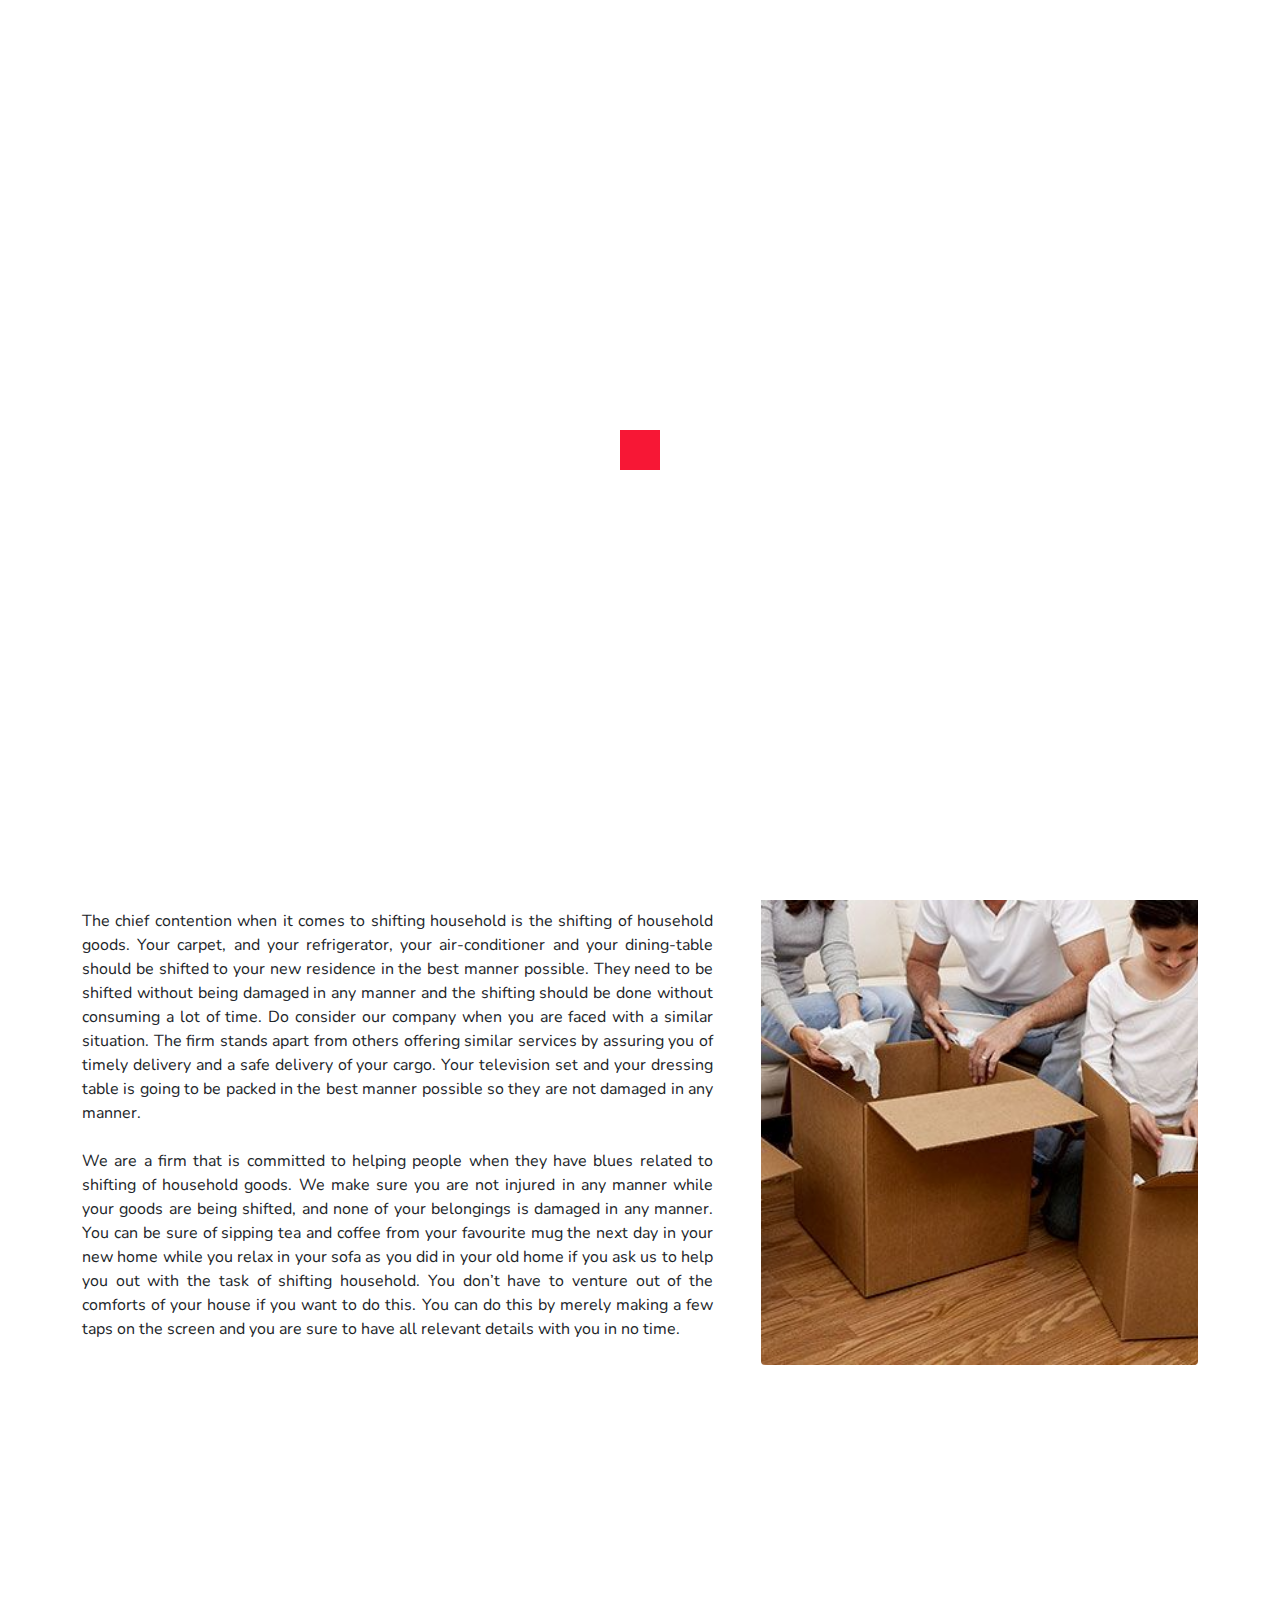
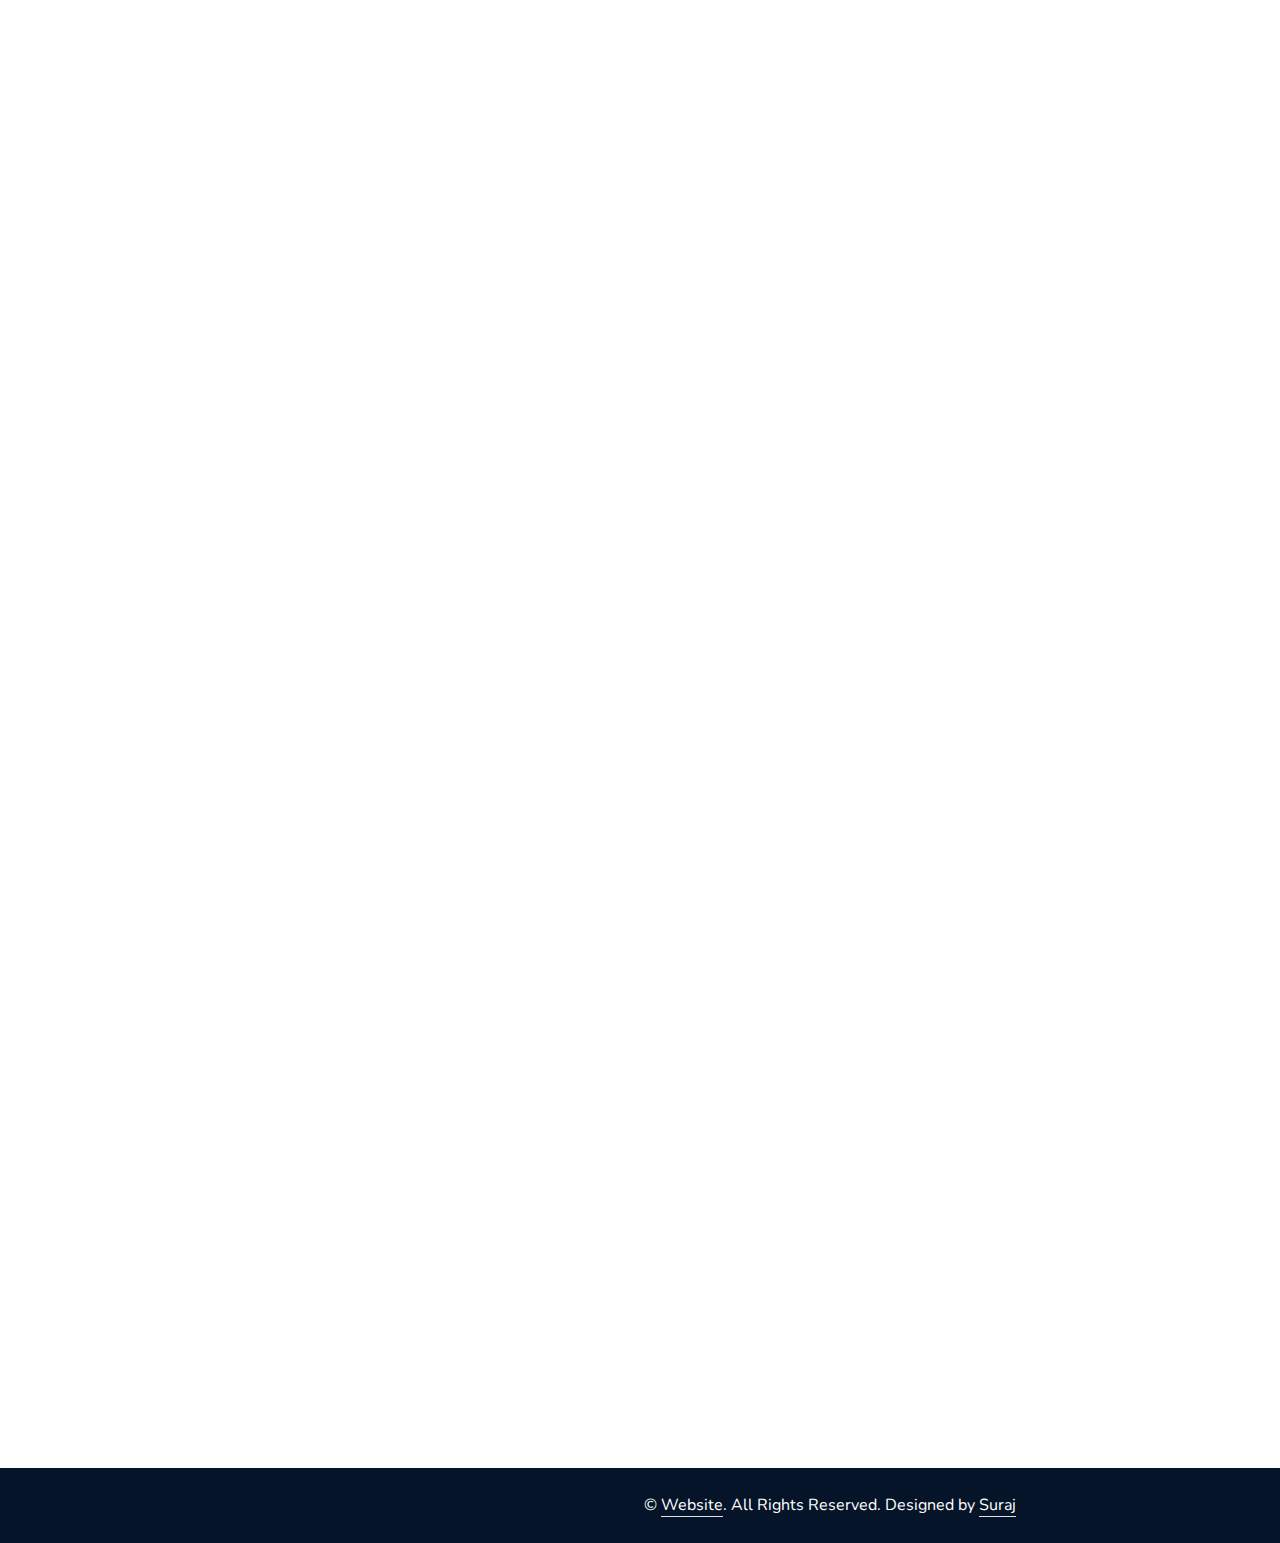
==== about.html @ f286ddce "commit" ====
<!DOCTYPE html>
<html lang="en">
	<head>
		<meta charset="utf-8">
		<title>Ultra Care Packers and Movers Haridwar 09760676500 Best Packers and  Haridwar, Movers and Packers Haridwar, Packers and Movers in Haridwar</title>
		<meta content="width=device-width, initial-scale=1.0" name="viewport">
		<meta content="Best Packers and Haridwar, Movers and Packers Haridwar, Packers and Movers in Haridwar, Packers And Movers,Transport,Logistics,Car Carriers,warehouse,Movers and Packers,Relocation, Packing,loading,unloading,unpacking," name="keywords">
		<meta content="Are You Looking at Best & Reliable Packers and Movers in your City / Haridwar Best Packing and Moving Company Packers and Movers Haridwar Services Provider in India." name="description">

		<!-- Favicon -->
		<link href="img/favicon.png" rel="icon">

		<!-- Owl Carousel Slider CSS -->
		<link href="lib/owlcarousel/assets/owl.carousel.min.css" rel="stylesheet">

		<!-- Light Slider CSS -->
		<link href="lib/lightslider/lightslider.css" rel="stylesheet">

		<!-- Animation CSS -->
		<link href="lib/animate/animate.min.css" rel="stylesheet">

        <!-- Bootstrap CSS -->
        <link href="css/bootstrap/bootstrap.min.css" rel="stylesheet">

        <!-- Font Awesome CSS -->
        <link href="fonts/css/font-awesome.min.css" rel="stylesheet">

		<!-- Bootstrap Icon Font CSS -->
		<link href="https://cdn.jsdelivr.net/npm/bootstrap-icons@1.4.1/font/bootstrap-icons.css" rel="stylesheet">
        
        <!-- Custom CSS -->
        <link href="css/scss/main.css" rel="stylesheet">
    </head>

    <body>
		<!-- Spinner Section -->
		<div id="spinner" class="show bg-white position-fixed translate-middle w-100 vh-100 top-50 start-50 d-flex align-items-center justify-content-center">
			<div class="spinner"></div>
		</div>

		<!-- Back To Top Section 
		<button class="btn hover-fill btn-lg btn-theme btn-lg-square rounded back-to-top"><i class="bi bi-arrow-up"></i></button>
		-->

		<!-- Whatsapp Section -->
		<div class="whatsapp-popup d-flex justify-content-center align-items-center">
			<a id="whatsapp-link" class="text-light" href="#" target="_blank">
				<i class="fab fa-whatsapp"></i>
			</a>
		</div>

		<!-- Topbar Section -->
		<div class="container-fluid bg-light px-5 topbar-section">
			<div class="row gx-0">
				<div class="col-lg-8 text-center text-lg-start mb-2 mb-lg-0 d-none d-lg-block"> <!-- d-none: Hide content on small screens (mobile), d-lg-block: Display content only on large screens and above (desktop) -->
					<div class="d-inline-flex align-items-center" style="height: 45px;">
						<a class="me-3 text-dark" href="https://www.google.com/maps/place/India"><i class="fa fa-map-marker-alt me-2"></i>Near Denso Chowk Sidcul By Pass Road Bhadrabad Haridwar</a>
						<a class="me-3 text-dark" href="tel:+91 9760676500, 9359006500"><i class="bi bi-telephone me-2"></i>+91 9760676500, 9359006500</a>
						<a class="me-3 text-dark" href="mailto:ultracaremovers21@gmail.com"><i class="fa fa-envelope-open me-2"></i>ultracaremovers21@gmail.com</a>
					</div>
				</div>
				<div class="col-lg-4 text-center text-lg-end">
					<div class="d-inline-flex align-items-center" style="height: 45px;">
						<a class="btn hover-fill btn-sm btn-outline-dark btn-sm-square rounded-circle me-2" href=""><i class="fab fa-twitter fw-normal"></i></a>
						<a class="btn hover-fill btn-sm btn-outline-dark btn-sm-square rounded-circle me-2" href=""><i class="fab fa-facebook-f fw-normal"></i></a>
						<a class="btn hover-fill btn-sm btn-outline-dark btn-sm-square rounded-circle me-2" href=""><i class="fab fa-linkedin-in fw-normal"></i></a>
						<a class="btn hover-fill btn-sm btn-outline-dark btn-sm-square rounded-circle me-2" href=""><i class="fab fa-instagram fw-normal"></i></a>
						<a class="btn hover-fill btn-sm btn-outline-dark btn-sm-square rounded-circle" href=""><i class="fab fa-youtube fw-normal"></i></a>
					</div>
				</div>
			</div>
		</div>

		<!-- Header Section -->
		<header class="container-fluid position-relative p-0">
			<!-- Navbar Section -->
			<nav class="navbar navbar-expand-lg navbar-dark px-4 py-3 py-lg-0">
				<a href="/" class="navbar-brand p-0">
					<img src='img/logo.png' alt="Logo" rel="preload" class="navbar-brand-image" />
				</a>
				<button class="navbar-toggler" type="button" data-bs-toggle="collapse" data-bs-target="#navbarCollapse">
					<span class="fa fa-bars"></span>
				</button>
				<div class="collapse navbar-collapse" id="navbarCollapse">
					<div class="navbar-nav ms-auto py-0">
						<a href="/" class="nav-item nav-link">Home</a>
						<a href="about.html" class="nav-item nav-link active">About Us</a>
						<div class="nav-item dropdown">
							<a href="#" class="nav-link dropdown-toggle" data-bs-toggle="dropdown">Our Services</a>
							<div class="dropdown-menu m-0">
								<a href="service.html#house-services" class="dropdown-item">House Services</a>
								<a href="service.html#office-services" class="dropdown-item">Office Services</a>
								<a href="service.html#transport-services" class="dropdown-item">Transport Services</a>
								<a href="service.html#car-relocations" class="dropdown-item">Car Relocations</a>
								<a href="service.html#packing-and-moving" class="dropdown-item">Packing and Moving</a>
								<a href="service.html#loading-and-unloading" class="dropdown-item">Loading and Unloading</a>
								<a href="service.html#warehousing-services" class="dropdown-item">Warehousing Services</a>
								<a href="service.html#insurance-services" class="dropdown-item">Good Insurance</a>
							</div>
						</div>
						<div class="nav-item dropdown">
							<a href="#" class="nav-link dropdown-toggle" data-bs-toggle="dropdown">Our Branches</a>
							<div class="dropdown-menu m-0">
								<a href="branch.html#branch-roorkee" class="dropdown-item">Packers And Movers Roorkee</a>
								<a href="branch.html#branch-rishikesh" class="dropdown-item">Packers And Movers Rishikesh</a>
							</div>
						</div>
						<a href="contact.html" class="nav-item nav-link">Contact Us</a>

					</div>
				</div>
			</nav>
		</header>

		<!-- Banner Section -->
		<div class="container-fluid bg-theme py-5 banner" style="background: linear-gradient(rgba(9, 30, 62, 0.7), rgba(9, 30, 62, 0.7)), url('img/packer.jpg') center center no-repeat;">
			<div class="row py-5">
				<div class="col-12 pt-lg-5 mt-lg-5 text-center">
					<h1 class="display-4 text-white animated zoomIn">About Us</h1>
					<a href="/" class="h5 text-white">Home</a>
					<i class="fas fa-angle-right text-white px-2"></i>
					<a href="about.html" class="h5 text-white">About</a>
				</div>
			</div>
		</div>
	
		<!-- About Section -->
		<div class="container-fluid py-5 wow fadeInUp" data-wow-delay="0.1s">
			<div class="container py-5">
				<div class="row g-5">
					<div class="col-lg-7">
						<div class="section-title position-relative pb-3 mb-5">
							<h5 class="fw-bold text-theme text-uppercase">About Us</h5>
							<h1 class="mb-0">The Trusted Relocation Experts for Your Safe and Timely Moves</h1>
						</div>
						<p class="text-justify text-last-left mb-4">
							The chief contention when it comes to shifting household is the shifting of household goods. Your carpet, and your refrigerator, your air-conditioner and your dining-table should be shifted to your new residence in the best manner possible. They need to be shifted without being damaged in any manner and the shifting should be done without consuming a lot of time. Do consider our company when you are faced with a similar situation. The firm stands apart from others offering similar services by assuring you of timely delivery and a safe delivery of your cargo. Your television set and your dressing table is going to be packed in the best manner possible so they are not damaged in any manner.
						</p>
						<p class="text-justify text-last-left mb-4">
							We are a firm that is committed to helping people when they have blues related to shifting of household goods. We make sure you are not injured in any manner while your goods are being shifted, and none of your belongings is damaged in any manner. You can be sure of sipping tea and coffee from your favourite mug the next day in your new home while you relax in your sofa as you did in your old home if you ask us to help you out with the task of shifting household. You don’t have to venture out of the comforts of your house if you want to do this. You can do this by merely making a few taps on the screen and you are sure to have all relevant details with you in no time.
						</p>
					</div>
					<div class="col-lg-5" style="min-height: 500px;">
						<div class="position-relative h-100">
							<img class="position-absolute w-100 h-100 rounded wow zoomIn" data-wow-delay="0.9s" src="img/packing.jpg" style="object-fit: cover;">
						</div>
					</div>
				</div>
			</div>
		</div>

		<!-- Testimonial Section -->
		<div class="container-fluid py-5 wow fadeInUp" data-wow-delay="0.1s">
			<div class="container py-5">
				<div class="section-title text-center position-relative pb-3 mb-4 mx-auto" style="max-width: 600px;">
					<h5 class="fw-bold text-theme text-uppercase">Testimonial</h5>
					<h1 class="mb-0">What Our Clients Say About Our Services</h1>
				</div>
				<div class="owl-carousel testimonial-carousel wow fadeInUp" data-wow-delay="0.6s">
					<div class="testimonial-item bg-light my-4">
						<div class="d-flex align-items-center border-bottom pt-5 pb-4 px-5">
							<!-- <img class="img-fluid rounded" src="img/testimonial-1.jpg" style="width: 60px; height: 60px;" > -->
							<div class="ps-4">
								<h4 class="text-theme mb-1">Kamlesh</h4>
								<!-- <small class="text-uppercase">Profession</small> -->
							</div>
						</div>
						<div class="pt-4 pb-5 px-5">
							Services were good as expected. Ultra Care Movers And Packers Haridwar team is highly experienced in packing and carefully delivering the goods. There was no damage to the goods, and I must commend Ultra Care Movers And Packers for providing good and timely service. The charges were reasonable considering the amount of work involved. I recommend them without hesitation.
						</div>
					</div>
					<div class="testimonial-item bg-light my-4">
						<div class="d-flex align-items-center border-bottom pt-5 pb-4 px-5">
							<!-- <img class="img-fluid rounded" src="img/testimonial-2.jpg" style="width: 60px; height: 60px;" > -->
							<div class="ps-4">
								<h4 class="text-theme mb-1">Suresh</h4>
								<!-- <small class="text-uppercase">Profession</small> -->
							</div>
						</div>
						<div class="pt-4 pb-5 px-5">
							It was a great experience with Ultra Care Movers And Packers Haridwar during my relocation. The manpower was highly efficient, and they packed goods professionally. We received all our items without a single scratch. The team handled everything carefully, and the entire move was hassle-free. I highly recommend Ultra Care Movers And Packers to my friends and family.
						</div>
					</div>
					<div class="testimonial-item bg-light my-4">
						<div class="d-flex align-items-center border-bottom pt-5 pb-4 px-5">
							<!-- <img class="img-fluid rounded" src="img/testimonial-3.jpg" style="width: 60px; height: 60px;" > -->
							<div class="ps-4">
								<h4 class="text-theme mb-1">Rahul</h4>
								<!-- <small class="text-uppercase">Profession</small> -->
							</div>
						</div>
						<div class="pt-4 pb-5 px-5">
							Ultra Care Movers And Packers Haridwar were professional and courteous from the start. They worked nonstop and were accommodating throughout the process. The packing and moving experience exceeded our expectations. When we unpacked, we noticed how carefully everything was packed. Their attention to detail made the move smooth and stress-free.
						</div>
					</div>
				</div>
			</div>
		</div>
	
		<!-- Vendor Section -->
		<div class="container-fluid py-5 wow fadeInUp" data-wow-delay="0.1s">
			<div class="container py-5 mb-5">
				<div class="bg-white">
					<div class="owl-carousel vendor-carousel">
						<img src="img/finance/c1.jpg" alt="">
						<img src="img/finance/c2.jpg" alt="">
						<img src="img/finance/c3.jpg" alt="">
						<img src="img/finance/c4.jpg" alt="">
						<img src="img/finance/c5.jpg" alt="">
						<img src="img/finance/c6.jpg" alt="">
						<img src="img/finance/c7.jpg" alt="">
						<img src="img/finance/c8.jpg" alt="">
					</div>
				</div>
			</div>
		</div>

		<!-- Footer Section -->
		<footer class="container-fluid bg-light text-dark mt-5 wow fadeInUp" data-wow-delay="0.1s">
			<div class="container">
				<div class="row gx-5">
					<div class="col-lg-4 col-md-6 footer-about">
						<div class="d-flex flex-column align-items-center justify-content-center text-center h-100 bg-theme p-4">
							<a href="/" class="navbar-brand">
								<img src='img/logo.png' alt="Logo" rel="preload" class="navbar-brand-image" />
							</a>
							<p class="text-white text-justify text-last-center mt-3 mb-4">Lorem diam sit erat dolor elitr et, diam lorem justo amet clita stet eos sit. Elitr dolor duo lorem, elitr clita ipsum sea. Diam amet erat lorem stet eos. Diam amet et kasd eos duo.</p>
							<form action="">
								<div class="input-group">
									<input type="text" class="form-control border-white p-3" placeholder="Your Email">
									<button class="btn hover-fill btn-dark">Sign Up</button>
								</div>
							</form>
						</div>
					</div>
					<div class="col-lg-8 col-md-6">
						<div class="row gx-5">
							<div class="col-lg-4 col-md-12 pt-5 mb-5">
								<div class="section-title section-title-sm position-relative pb-3 mb-4">
									<h3 class="text-dark mb-0">Get In Touch</h3>
								</div>
								<div class="d-flex mb-2">
									<i class="bi bi-geo-alt text-theme me-2"></i>
									<a class="text-dark mb-0" href="https://www.google.com/maps/place/India">Near Denso Chowk Sidcul By Pass Road Bhadrabad Haridwar</a>
								</div>
								<div class="d-flex mb-2">
									<i class="bi bi-envelope-open text-theme me-2"></i>
									<a class="text-dark mb-0" href="mailto:ultracaremovers21@gmail.com">ultracaremovers21@gmail.com</a>
								</div>
								<div class="d-flex mb-2">
									<i class="bi bi-telephone text-theme me-2"></i>
									<a class="text-dark mb-0" href="tel:+91 9760676500, 9359006500">+91 9760676500, 9359006500</a>
								</div>
								<div class="d-flex mt-4">
									<a class="btn hover-fill btn-theme btn-square me-2" href="#"><i class="fab fa-twitter fw-normal"></i></a>
									<a class="btn hover-fill btn-theme btn-square me-2" href="#"><i class="fab fa-facebook-f fw-normal"></i></a>
									<a class="btn hover-fill btn-theme btn-square me-2" href="#"><i class="fab fa-linkedin-in fw-normal"></i></a>
									<a class="btn hover-fill btn-theme btn-square" href="#"><i class="fab fa-instagram fw-normal"></i></a>
								</div>
							</div>
							<div class="col-lg-4 col-md-12 pt-0 pt-lg-5 mb-5">
								<div class="section-title section-title-sm position-relative pb-3 mb-4">
									<h3 class="text-dark mb-0">Quick Links</h3>
								</div>
								<div class="link-animated d-flex flex-column justify-content-start">
									<a class="text-dark mb-2" href="/"><i class="bi bi-arrow-right text-theme me-2"></i>Home</a>
									<a class="text-dark mb-2" href="about.html"><i class="bi bi-arrow-right text-theme me-2"></i>About Us</a>
									<a class="text-dark mb-2" href="service.html"><i class="bi bi-arrow-right text-theme me-2"></i>Our Services</a>
									<a class="text-dark mb-2" href="blog.html"><i class="bi bi-arrow-right text-theme me-2"></i>Our Blog</a>
									<a class="text-dark" href="contact.html"><i class="bi bi-arrow-right text-theme me-2"></i>Contact Us</a>
								</div>
							</div>
							<div class="col-lg-4 col-md-12 pt-0 pt-lg-5 mb-5">
								<div class="section-title section-title-sm position-relative pb-3 mb-4">
									<h3 class="text-dark mb-0">Popular Links</h3>
								</div>
								<div class="link-animated d-flex flex-column justify-content-start">
									<a class="text-dark mb-2" href="/"><i class="bi bi-arrow-right text-theme me-2"></i>Home</a>
									<a class="text-dark mb-2" href="about.html"><i class="bi bi-arrow-right text-theme me-2"></i>About Us</a>
									<a class="text-dark mb-2" href="service.html"><i class="bi bi-arrow-right text-theme me-2"></i>Our Services</a>
									<a class="text-dark mb-2" href="blog.html"><i class="bi bi-arrow-right text-theme me-2"></i>Our Blog</a>
									<a class="text-dark" href="contact.html"><i class="bi bi-arrow-right text-theme me-2"></i>Contact Us</a>
								</div>
							</div>
						</div>
					</div>
				</div>
			</div>
		</footer>
		<div class="container-fluid text-white" style="background: #061429;">
			<div class="container text-center">
				<div class="row justify-content-end">
					<div class="col-lg-8 col-md-6">
						<div class="d-flex align-items-center justify-content-center" style="height: 75px;">
							<p class="mb-0">&copy; <a class="text-white border-bottom" href="/">Website</a>. All Rights Reserved. 
							Designed by <a class="text-white border-bottom" href="https://www.youtube.com/@iamsuraj_01">Suraj</a></p>
						</div>
					</div>
				</div>
			</div>
		</div>

        <!-- jQuery -->
        <script src="jquery/jquery-3.6.0.min.js"></script>

		<!-- Animation JS -->
		<script src="lib/wow/wow.min.js"></script>

		<!-- Spinner JS -->
		<script src="lib/counterup/counterup.min.js"></script>

		<!-- Owl Carousel Slider JS -->
		<script src="lib/owlcarousel/owl.carousel.min.js"></script>

		<!-- Light Slider Slider JS -->
		<script src="lib/lightslider/lightslider.js"></script>

		<!-- Waypoints JS (Required for Owl Carousel and Light Slider to function properly) -->
		<script src="lib/waypoints/waypoints.min.js"></script>

        <!-- Bootstrap JS -->
        <script src="js/bootstrap.min.js"></script>

        <!-- Custom JS -->
        <script src="js/main.js"></script>
    </body>
</html>
---- lib/lightslider/lightslider.css ----
/*! lightslider - v1.1.3 - 2015-04-14
* https://github.com/sachinchoolur/lightslider
* Copyright (c) 2015 Sachin N; Licensed MIT */
/** /!!! core css Should not edit !!!/**/ 

.lSSlideOuter {
    overflow: hidden;
    -webkit-touch-callout: none;
    -webkit-user-select: none;
    -khtml-user-select: none;
    -moz-user-select: none;
    -ms-user-select: none;
    user-select: none
}
.lightSlider:before, .lightSlider:after {
    content: " ";
    display: table;
}
.lightSlider {
    overflow: hidden;
    margin: 0;
}
.lSSlideWrapper {
    max-width: 100%;
    overflow: hidden;
    position: relative;
}
.lSSlideWrapper > .lightSlider:after {
    clear: both;
}
.lSSlideWrapper .lSSlide {
    -webkit-transform: translate(0px, 0px);
    -ms-transform: translate(0px, 0px);
    transform: translate(0px, 0px);
    -webkit-transition: all 1s;
    -webkit-transition-property: -webkit-transform,height;
    -moz-transition-property: -moz-transform,height;
    transition-property: transform,height;
    -webkit-transition-duration: inherit !important;
    transition-duration: inherit !important;
    -webkit-transition-timing-function: inherit !important;
    transition-timing-function: inherit !important;
}
.lSSlideWrapper .lSFade {
    position: relative;
}
.lSSlideWrapper .lSFade > * {
    position: absolute !important;
    top: 0;
    left: 0;
    z-index: 9;
    margin-right: 0;
    width: 100%;
}
.lSSlideWrapper.usingCss .lSFade > * {
    opacity: 0;
    -webkit-transition-delay: 0s;
    transition-delay: 0s;
    -webkit-transition-duration: inherit !important;
    transition-duration: inherit !important;
    -webkit-transition-property: opacity;
    transition-property: opacity;
    -webkit-transition-timing-function: inherit !important;
    transition-timing-function: inherit !important;
}
.lSSlideWrapper .lSFade > *.active {
    z-index: 10;
}
.lSSlideWrapper.usingCss .lSFade > *.active {
    opacity: 1;
}
/** /!!! End of core css Should not edit !!!/**/

/* Pager */
.lSSlideOuter .lSPager.lSpg {
    margin: 10px 0 0;
    padding: 0;
    text-align: center;
	display: none;
	
}
.lSSlideOuter .lSPager.lSpg > li {
    cursor: pointer;
    display: inline-block;
    padding: 0 5px;
}
.lSSlideOuter .lSPager.lSpg > li a {
    background-color: #222222;
    border-radius: 30px;
    display: inline-block;
    height: 8px;
    overflow: hidden;
    text-indent: -999em;
    width: 8px;
    position: relative;
    z-index: 99;
    -webkit-transition: all 0.5s linear 0s;
    transition: all 0.5s linear 0s;
}
.lSSlideOuter .lSPager.lSpg > li:hover a, .lSSlideOuter .lSPager.lSpg > li.active a {
    background-color: #428bca;
}
.lSSlideOuter .media {
    opacity: 0.8;
}
.lSSlideOuter .media.active {
    opacity: 1;
}
/* End of pager */

/** Gallery */
.lSSlideOuter .lSPager.lSGallery {
    list-style: none outside none;
    padding-left: 0;
    margin: 0;
    overflow: hidden;
    transform: translate3d(0px, 0px, 0px);
    -moz-transform: translate3d(0px, 0px, 0px);
    -ms-transform: translate3d(0px, 0px, 0px);
    -webkit-transform: translate3d(0px, 0px, 0px);
    -o-transform: translate3d(0px, 0px, 0px);
    -webkit-transition-property: -webkit-transform;
    -moz-transition-property: -moz-transform;
    -webkit-touch-callout: none;
    -webkit-user-select: none;
    -khtml-user-select: none;
    -moz-user-select: none;
    -ms-user-select: none;
    user-select: none;
}
.lSSlideOuter .lSPager.lSGallery li {
    overflow: hidden;
    -webkit-transition: border-radius 0.12s linear 0s 0.35s linear 0s;
    transition: border-radius 0.12s linear 0s 0.35s linear 0s;
}
.lSSlideOuter .lSPager.lSGallery li.active, .lSSlideOuter .lSPager.lSGallery li:hover {
    border-radius: 5px;
}
.lSSlideOuter .lSPager.lSGallery img {
    display: block;
    height: auto;
    max-width: 100%;
}
.lSSlideOuter .lSPager.lSGallery:before, .lSSlideOuter .lSPager.lSGallery:after {
    content: " ";
    display: table;
}
.lSSlideOuter .lSPager.lSGallery:after {
    clear: both;
}
/* End of Gallery*/

/* slider actions */
.lSAction > a {
    width: 32px;
    display: block;
    top: 50%;
    height: 32px;
    background-image: url('../img/controls.png');
    cursor: pointer;
    position: absolute;
    z-index: 99;
    margin-top: -16px;
    opacity: 0.5;
    -webkit-transition: opacity 0.35s linear 0s;
    transition: opacity 0.35s linear 0s;
}
.lSAction > a:hover {
    opacity: 1;
}
.lSAction > .lSPrev {
    background-position: 0 0;
    left: 10px;
}
.lSAction > .lSNext {
    background-position: -32px 0;
    right: 10px;
}
.lSAction > a.disabled {
    pointer-events: none;
}
.cS-hidden {
    height: 1px;
    opacity: 0;
    filter: alpha(opacity=0);
    overflow: hidden;
}


/* vertical */
.lSSlideOuter.vertical {
    position: relative;
}
.lSSlideOuter.vertical.noPager {
    padding-right: 0px !important;
}
.lSSlideOuter.vertical .lSGallery {
    position: absolute !important;
    right: 0;
    top: 0;
}
.lSSlideOuter.vertical .lightSlider > * {
    width: 100% !important;
    max-width: none !important;
}

/* vertical controlls */
.lSSlideOuter.vertical .lSAction > a {
    left: 50%;
    margin-left: -14px;
    margin-top: 0;
}
.lSSlideOuter.vertical .lSAction > .lSNext {
    background-position: 31px -31px;
    bottom: 10px;
    top: auto;
}
.lSSlideOuter.vertical .lSAction > .lSPrev {
    background-position: 0 -31px;
    bottom: auto;
    top: 10px;
}
/* vertical */


/* Rtl */
.lSSlideOuter.lSrtl {
    direction: rtl;
}
.lSSlideOuter .lightSlider, .lSSlideOuter .lSPager {
    padding-left: 0;
    list-style: none outside none;
}
.lSSlideOuter.lSrtl .lightSlider, .lSSlideOuter.lSrtl .lSPager {
    padding-right: 0;
}
.lSSlideOuter .lightSlider > *,  .lSSlideOuter .lSGallery li {
    float: left;
}
.lSSlideOuter.lSrtl .lightSlider > *,  .lSSlideOuter.lSrtl .lSGallery li {
    float: right !important;
}
/* Rtl */

@-webkit-keyframes rightEnd {
    0% {
        left: 0;
    }

    50% {
        left: -15px;
    }

    100% {
        left: 0;
    }
}
@keyframes rightEnd {
    0% {
        left: 0;
    }

    50% {
        left: -15px;
    }

    100% {
        left: 0;
    }
}
@-webkit-keyframes topEnd {
    0% {
        top: 0;
    }

    50% {
        top: -15px;
    }

    100% {
        top: 0;
    }
}
@keyframes topEnd {
    0% {
        top: 0;
    }

    50% {
        top: -15px;
    }

    100% {
        top: 0;
    }
}
@-webkit-keyframes leftEnd {
    0% {
        left: 0;
    }

    50% {
        left: 15px;
    }

    100% {
        left: 0;
    }
}
@keyframes leftEnd {
    0% {
        left: 0;
    }

    50% {
        left: 15px;
    }

    100% {
        left: 0;
    }
}
@-webkit-keyframes bottomEnd {
    0% {
        bottom: 0;
    }

    50% {
        bottom: -15px;
    }

    100% {
        bottom: 0;
    }
}
@keyframes bottomEnd {
    0% {
        bottom: 0;
    }

    50% {
        bottom: -15px;
    }

    100% {
        bottom: 0;
    }
}
.lSSlideOuter .rightEnd {
    -webkit-animation: rightEnd 0.3s;
    animation: rightEnd 0.3s;
    position: relative;
}
.lSSlideOuter .leftEnd {
    -webkit-animation: leftEnd 0.3s;
    animation: leftEnd 0.3s;
    position: relative;
}
.lSSlideOuter.vertical .rightEnd {
    -webkit-animation: topEnd 0.3s;
    animation: topEnd 0.3s;
    position: relative;
}
.lSSlideOuter.vertical .leftEnd {
    -webkit-animation: bottomEnd 0.3s;
    animation: bottomEnd 0.3s;
    position: relative;
}
.lSSlideOuter.lSrtl .rightEnd {
    -webkit-animation: leftEnd 0.3s;
    animation: leftEnd 0.3s;
    position: relative;
}
.lSSlideOuter.lSrtl .leftEnd {
    -webkit-animation: rightEnd 0.3s;
    animation: rightEnd 0.3s;
    position: relative;
}
/*/  GRab cursor */
.lightSlider.lsGrab > * {
  cursor: -webkit-grab;
  cursor: -moz-grab;
  cursor: -o-grab;
  cursor: -ms-grab;
  cursor: grab;
}
.lightSlider.lsGrabbing > * {
  cursor: move;
  cursor: -webkit-grabbing;
  cursor: -moz-grabbing;
  cursor: -o-grabbing;
  cursor: -ms-grabbing;
  cursor: grabbing;
}
---- css/scss/main.css ----
@import url("https://fonts.googleapis.com/css2?family=Nunito:wght@400;600;700;800&family=Rubik:wght@400;500;600;700&display=swap");
/* Reset */
* {
  margin: 0;
  padding: 0;
  box-sizing: border-box;
  font-family: "Nunito", sans-serif;
}

/* Theme Variables */
/* Background Colors */
.bg-theme {
  background: #f71735;
}

.bg-secondary-theme {
  background: #0a0a0a;
}

/* Text Colors */
.text-theme {
  color: #f71735;
}

.text-secondary-theme {
  color: #0a0a0a;
}

/* Text Alignment */
.text-justify {
  text-align: justify;
}

.text-last-left {
  -moz-text-align-last: left;
       text-align-last: left;
}

.text-last-center {
  -moz-text-align-last: center;
       text-align-last: center;
}

.text-last-right {
  -moz-text-align-last: right;
       text-align-last: right;
}

/* Letter-Spacing */
.ls-1 {
  letter-spacing: 0.1rem;
}

.ls-2 {
  letter-spacing: 0.2rem;
}

.ls-3 {
  letter-spacing: 0.3rem;
}

.ls-4 {
  letter-spacing: 0.4rem;
}

.ls-5 {
  letter-spacing: 0.5rem;
}

/* Line-Height */
.lh-1 {
  line-height: 1;
}

.lh-1-25 {
  line-height: 1.25;
}

.lh-1-5 {
  line-height: 1.5;
}

.lh-1-75 {
  line-height: 1.75;
}

.lh-2 {
  line-height: 2;
}

/* Links */
a {
  text-decoration: none;
}

/* Buttons */
.btn {
  font-weight: 600;
}

.btn-theme {
  color: #FFFFFF;
  background-color: #f71735;
  border-color: #f71735;
}
.btn-theme:hover {
  color: #FFFFFF;
  background-color: #0a0a0a;
  border-color: #0a0a0a;
}

.btn-square, .btn-sm-square, .btn-lg-square {
  padding-left: 0;
  padding-right: 0;
  text-align: center;
}

.btn-square {
  width: 36px;
  height: 36px;
}

.btn-sm-square {
  width: 30px;
  height: 30px;
}

.btn-lg-square {
  width: 48px;
  height: 48px;
}

/* Back To Top Button 
.back-to-top {
    position: fixed;
    display: none;
    right: 30px;
    bottom: 20px;
    z-index: 99;
}
*/
/* Whatsapp Button */
.whatsapp-popup {
  position: fixed;
  right: 22px;
  bottom: 30px;
  background-color: #25d366;
  border-radius: 50%;
  width: 60px;
  height: 60px;
  box-shadow: 0px 2px 10px rgba(0, 0, 0, 0.3);
  z-index: 1000;
  transition: 0.5s;
}
.whatsapp-popup a {
  font-size: 30px;
  line-height: 60px;
}
.whatsapp-popup:hover {
  background-color: #1ebe57;
}

/* Forms */
.form-control:focus {
  box-shadow: none;
}

/* Spinner */
.spinner {
  width: 40px;
  height: 40px;
  background: #f71735;
  margin: 100px auto;
  animation: sk-rotateplane 1.2s infinite ease-in-out;
}

/* Keyframes */
@keyframes sk-rotateplane {
  0% {
    transform: perspective(120px) rotateX(0deg) rotateY(0deg);
  }
  50% {
    transform: perspective(120px) rotateX(-180.1deg) rotateY(0deg);
  }
  100% {
    transform: perspective(120px) rotateX(-180deg) rotateY(-179.9deg);
  }
}
/* Spinner Visibility */
#spinner {
  opacity: 0;
  visibility: hidden;
  transition: opacity 0.5s ease-out, visibility 0s linear 0.5s;
  z-index: 99999;
}
#spinner.show {
  transition: opacity 0.5s ease-out, visibility 0s linear 0s;
  visibility: visible;
  opacity: 1;
}

/* Topbar */
.navbar-custom-class {
  height: 45px;
}

/* Section Title */
.section-title {
  position: relative;
  padding-bottom: 10px;
}
.section-title::before {
  content: "";
  position: absolute;
  width: 100px; /* Adjust Bottom line */
  height: 3px;
  bottom: 0;
  left: 0; /* Start from the left */
  background: #f71735;
  border-radius: 2px;
}
.section-title.text-center::before {
  left: 50%; /* Center it when the content is centered */
  transform: translateX(-50%);
}

/* Hover Effects */
/* Fill Hover Effect */
.hover-fill {
  transition: 0.5s;
  box-shadow: inset 0 0 0 50px transparent;
}
.hover-fill:hover {
  box-shadow: inset 0 0 0 0 #f71735;
}

/* Zoom In Effect */
.hover-zoom {
  transition: 0.5s;
}
.hover-zoom:hover {
  transform: scale(1.06);
}

/* Navbar */
.navbar .navbar-brand img {
  width: 200px;
  height: auto;
  max-width: 100%;
  pointer-events: none; /* Prevents clicking to protect logo from being downloaded */
}
.navbar .navbar-nav .nav-link {
  position: relative;
  margin-left: 25px;
  padding: 35px 0;
  color: #000;
  font-size: 18px;
  font-weight: 600;
  outline: none;
  transition: 0.5s;
}
.navbar .navbar-nav .nav-link:hover, .navbar .navbar-nav .nav-link.active {
  color: #f71735;
}
.navbar .navbar-nav .show > .nav-link {
  color: #f71735;
}
.navbar .navbar-toggler {
  color: #f71735 !important;
  border-color: #f71735 !important;
}
.navbar .navbar-toggler:focus {
  box-shadow: none;
}
.navbar .dropdown-menu {
  padding: 0;
  border-radius: 0;
}
.navbar .dropdown-menu .dropdown-item {
  background-color: #f71735;
  color: #FFFFFF;
  border-bottom: 1px solid #FFFFFF;
  text-align: center;
  padding: 10px;
  transition: 0.5s;
}
.navbar .dropdown-menu .dropdown-item:hover {
  background-color: #0a0a0a;
  color: #FFFFFF;
}
.navbar .dropdown-menu .dropdown-item.active, .navbar .dropdown-menu .dropdown-item:active {
  color: #FFFFFF;
  background-color: #0a0a0a;
}

.sticky-top.navbar .navbar-nav .nav-link {
  padding: 20px 0;
  color: #212529;
}
.sticky-top.navbar .navbar-nav .nav-link:hover, .sticky-top.navbar .navbar-nav .nav-link.active {
  color: #f71735;
}

/* Footer */
footer .navbar-brand img {
  width: 100px;
  height: auto;
  max-width: 100%;
  pointer-events: none; /* Prevents clicking to protect logo from being downloaded */
}
footer .footer-contact .form-control {
  width: 50%;
}
footer .link-animated a {
  transition: 0.5s;
}
footer .link-animated a:hover {
  padding-left: 10px;
}

/* Landing Page Start */
/* Carousel */
.carousel .carousel-inner .carousel-item {
  position: relative;
}
.carousel .carousel-inner .carousel-item img {
  width: 100%;
  height: 800px;
  -o-object-fit: cover;
     object-fit: cover;
}
.carousel .carousel-inner .carousel-item .overlay {
  position: absolute;
  top: 0;
  left: 0;
  width: 100%;
  height: 100%;
  z-index: 1;
}
.carousel .carousel-inner .carousel-item .carousel-caption {
  position: absolute;
  top: 50%;
  left: 30%;
  transform: translate(-50%, -50%);
  text-align: left;
  z-index: 2;
  width: 50%;
  padding: 0 15px;
  background: rgba(0, 0, 0, 0.3);
  border-radius: 10px;
}
.carousel .carousel-inner .carousel-item .carousel-caption h1 {
  font-size: 3rem;
  font-weight: bolder;
}
.carousel .carousel-inner .carousel-item .carousel-caption p {
  font-size: 1.25rem;
}
.carousel .carousel-control-prev,
.carousel .carousel-control-next {
  z-index: auto;
}
.carousel .carousel-control-prev .carousel-control-prev-icon,
.carousel .carousel-control-prev .carousel-control-next-icon,
.carousel .carousel-control-next .carousel-control-prev-icon,
.carousel .carousel-control-next .carousel-control-next-icon {
  background-color: rgba(0, 0, 0, 0.5);
}

/* Banner */
.banner {
  background-size: cover;
  margin-bottom: 90px;
}

/* Service */
.service-item {
  position: relative;
  height: 300px;
  padding: 0 30px;
  transition: bottom 0.5s, opacity 0.5s;
}
.service-item .service-icon {
  margin-bottom: 30px;
  width: 60px;
  height: 60px;
  display: flex;
  align-items: center;
  justify-content: center;
  background: #f71735;
  border-radius: 2px;
  transform: rotate(-45deg);
}
.service-item .service-icon .text-white {
  transform: rotate(45deg);
}
.service-item a.btn {
  position: absolute;
  width: 60px;
  bottom: -48px;
  left: 50%;
  margin-left: -30px;
  opacity: 0;
  transition: bottom 0.5s, opacity 0.5s;
}
.service-item:hover a.btn {
  bottom: -24px;
  opacity: 1;
}

#flexBox .flex-img {
  width: 100%;
  height: 100%;
}
#flexBox .bg-white {
  padding: 10px;
}
#flexBox p {
  text-align: justify;
  line-height: 1.9rem;
}

/* Gallery */
.gallery .box {
  width: 350px;
  overflow: hidden;
}
.gallery .box .slide-img {
  width: 100%;
  height: 350px;
  -o-object-fit: cover;
     object-fit: cover;
  box-sizing: border-box;
}

/* Team */
.team-item {
  transition: 0.5s;
}
.team-item .team-social {
  position: absolute;
  width: 100%;
  height: 100%;
  top: 0;
  left: 0;
  display: flex;
  align-items: center;
  justify-content: center;
  transition: 0.5s;
}
.team-item .team-social a.btn {
  position: relative;
  margin: 0 3px;
  margin-top: 100px;
  opacity: 0;
}
.team-item:hover {
  box-shadow: 0 0 30px #DDDDDD;
}
.team-item:hover .team-social {
  background: rgba(9, 30, 62, 0.7);
}
.team-item:hover .team-social a.btn {
  opacity: 1;
  margin-top: 0;
  transition: 0.3s;
}
.team-item:hover .team-social a.btn:nth-child(2) {
  transition-delay: 0.05s;
}
.team-item:hover .team-social a.btn:nth-child(3) {
  transition-delay: 0.1s;
}
.team-item:hover .team-social a.btn:nth-child(4) {
  transition-delay: 0.15s;
}

/* Testimonial */
.testimonial-carousel .owl-dots {
  margin-top: 15px;
  display: flex;
  align-items: flex-end;
  justify-content: center;
}
.testimonial-carousel .owl-dot {
  position: relative;
  display: inline-block;
  margin: 0 5px;
  width: 15px;
  height: 15px;
  background: #DDDDDD;
  border-radius: 2px;
  transition: 0.5s;
}
.testimonial-carousel .owl-dot.active {
  width: 30px;
  background: #f71735;
}
.testimonial-carousel .owl-item.center {
  position: relative;
  z-index: 1;
}
.testimonial-carousel .owl-item .testimonial-item {
  transition: 0.5s;
}
.testimonial-carousel .owl-item.center .testimonial-item {
  background: #FFFFFF;
  box-shadow: 0 0 20px #DDDDDD;
}

/* Media Queries */
/* Smartphones and Tablets */
@media (max-width: 991.98px) {
  /* Sticky Navbar */
  .sticky-top.navbar {
    position: relative;
    background: #FFFFFF;
  }
  .sticky-top.navbar .navbar-nav .nav-link {
    padding: 10px 0;
    color: #212529;
  }
  /* Navbar */
  .navbar {
    /* Navbar Brand */
    /* Navbar Link */
  }
  .navbar .navbar-brand img {
    width: 150px;
    max-width: 100%;
    height: auto;
  }
  .navbar .navbar-nav .nav-link, .navbar .navbar-nav .nav-link.show {
    padding: 10px 0;
    color: #212529;
  }
  /* Carousel */
  .carousel .carousel-inner .carousel-item img {
    height: 600px;
  }
  .carousel .carousel-inner .carousel-item .carousel-caption {
    width: 90%;
    min-height: 350px;
    left: 50%;
    padding: 0 10px;
  }
  .carousel .carousel-inner .carousel-item .carousel-caption h1 {
    font-size: 1.5rem;
  }
  .carousel .carousel-inner .carousel-item .carousel-caption p {
    font-size: 1rem;
    line-height: 1.5;
  }
  .carousel .carousel-control-prev,
  .carousel .carousel-control-next {
    display: none;
  }
}
/* Desktops Only */
@media (min-width: 992px) {
  /* Comment out or remove the sticky navbar code below if you want to remove the sticky behavior from the navbar. */
  .sticky-top.navbar {
    position: fixed;
    width: 100%;
    background: #FFFFFF;
  }
  .topbar-section a {
    font-size: 14px !important;
  }
  /*  
  .navbar {
      position: absolute;
      width: 100%;
      top: 0;
      left: 0;
      border-bottom: 1px solid rgba(256, 256, 256, .1);
      z-index: 999;
  }
  */
  /* Gallery */
  .gallery .box {
    margin: -15px;
  }
  /* Facts Counter */
  .facts {
    position: relative;
    margin-top: -75px;
    z-index: 1;
  }
  /* Footer */
  .footer {
    padding: 30px 0;
  }
  /* Services */
  #flexBox .bg-white {
    padding: 30px;
  }
}/*# sourceMappingURL=main.css.map */
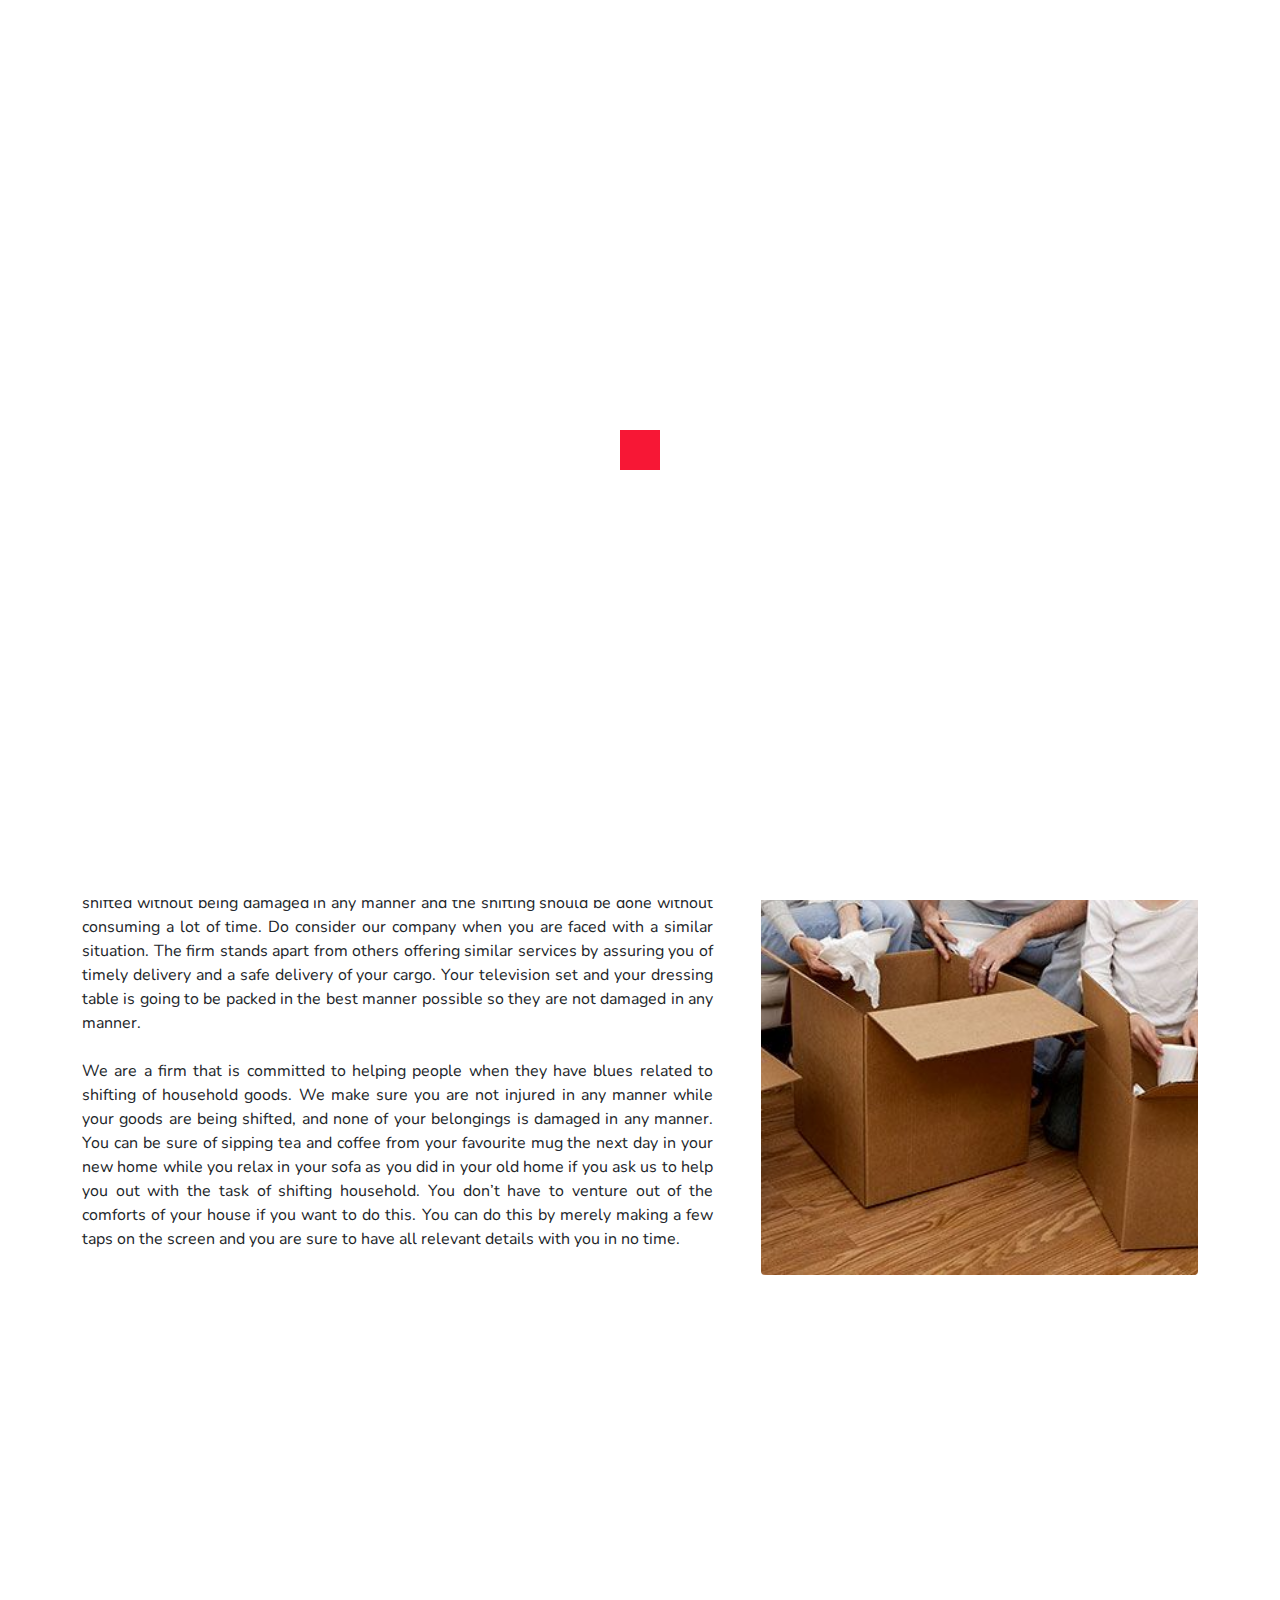
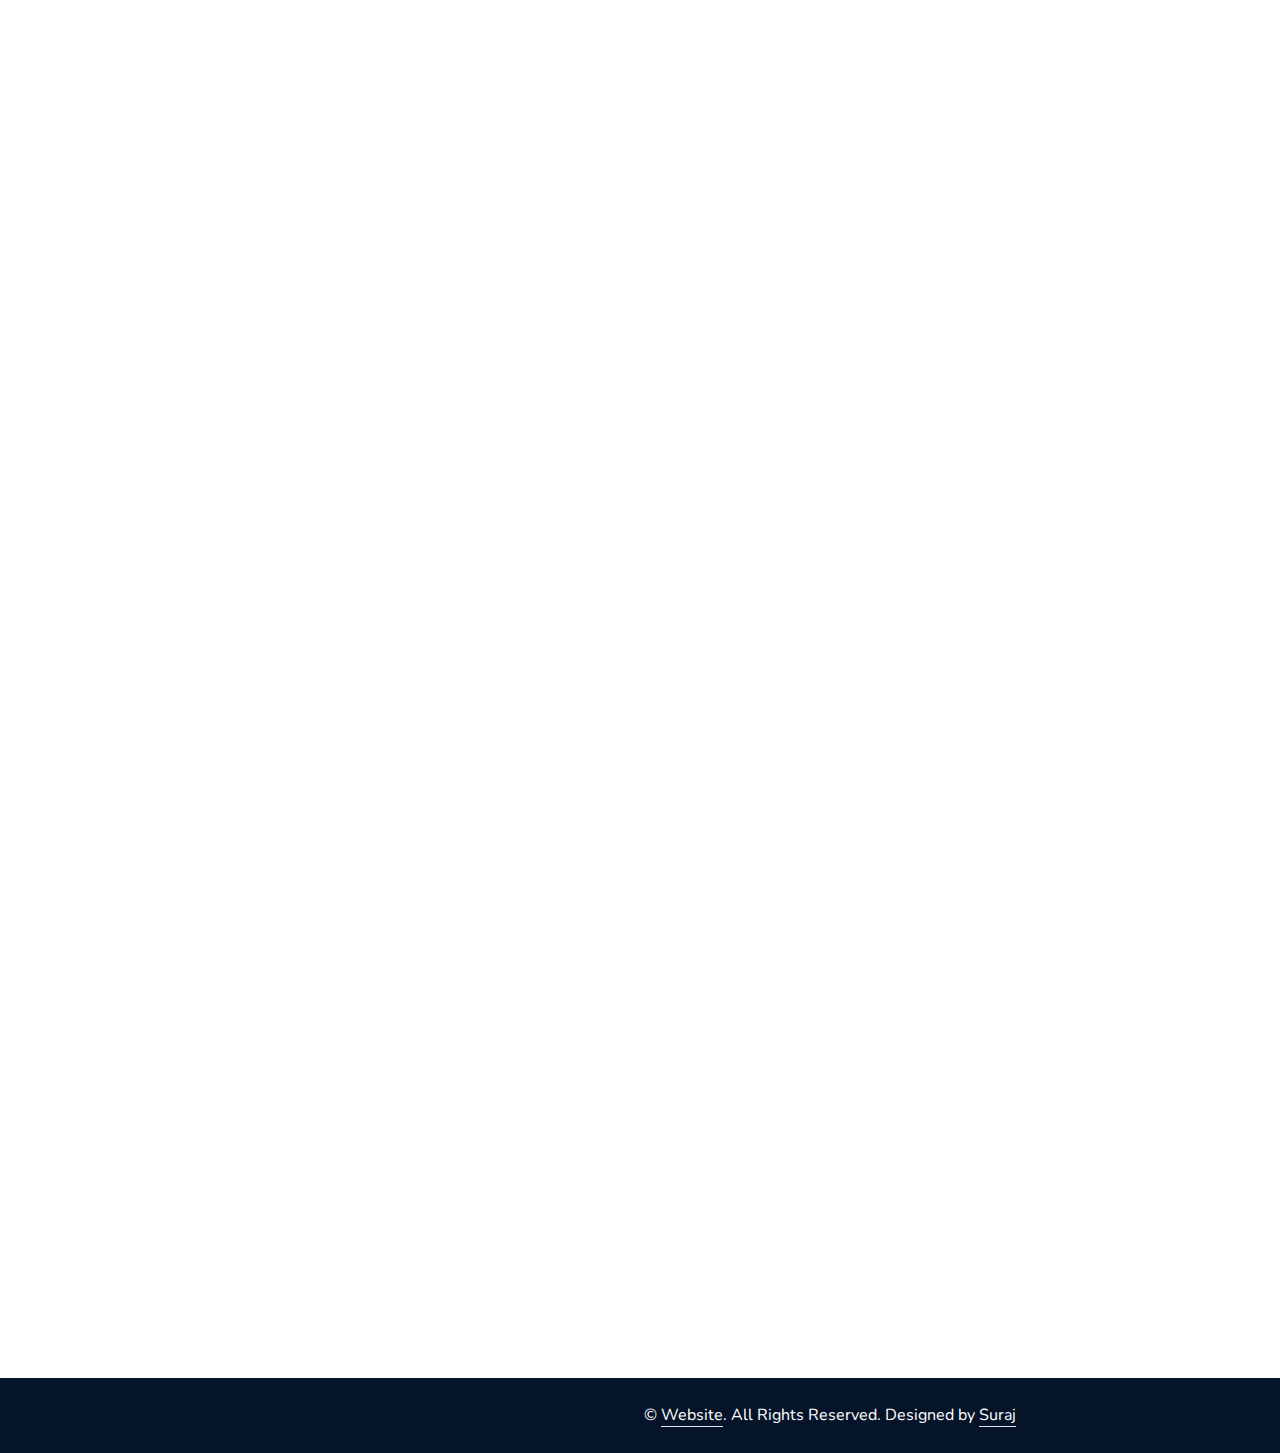
==== commit dff3c4d8: "commit" ====
--- a/about.html
+++ b/about.html
@@ -113,7 +113,7 @@
 		</header>
 
 		<!-- Banner Section -->
-		<div class="container-fluid bg-theme py-5 banner" style="background: linear-gradient(rgba(9, 30, 62, 0.7), rgba(9, 30, 62, 0.7)), url('img/packer.jpg') center center no-repeat;">
+		<div class="container-fluid bg-theme py-5 banner" style="background: linear-gradient(rgba(0, 0, 0, 0.3), rgba(0, 0, 0, 0.3)), url('img/packer.jpg') center center no-repeat;">
 			<div class="row py-5">
 				<div class="col-12 pt-lg-5 mt-lg-5 text-center">
 					<h1 class="display-4 text-white animated zoomIn">About Us</h1>
--- a/css/scss/main.css
+++ b/css/scss/main.css
@@ -370,7 +370,7 @@
 /* Banner */
 .banner {
   background-size: cover;
-  margin-bottom: 90px;
+  /* margin-bottom: 90px; */
 }
 
 /* Service */
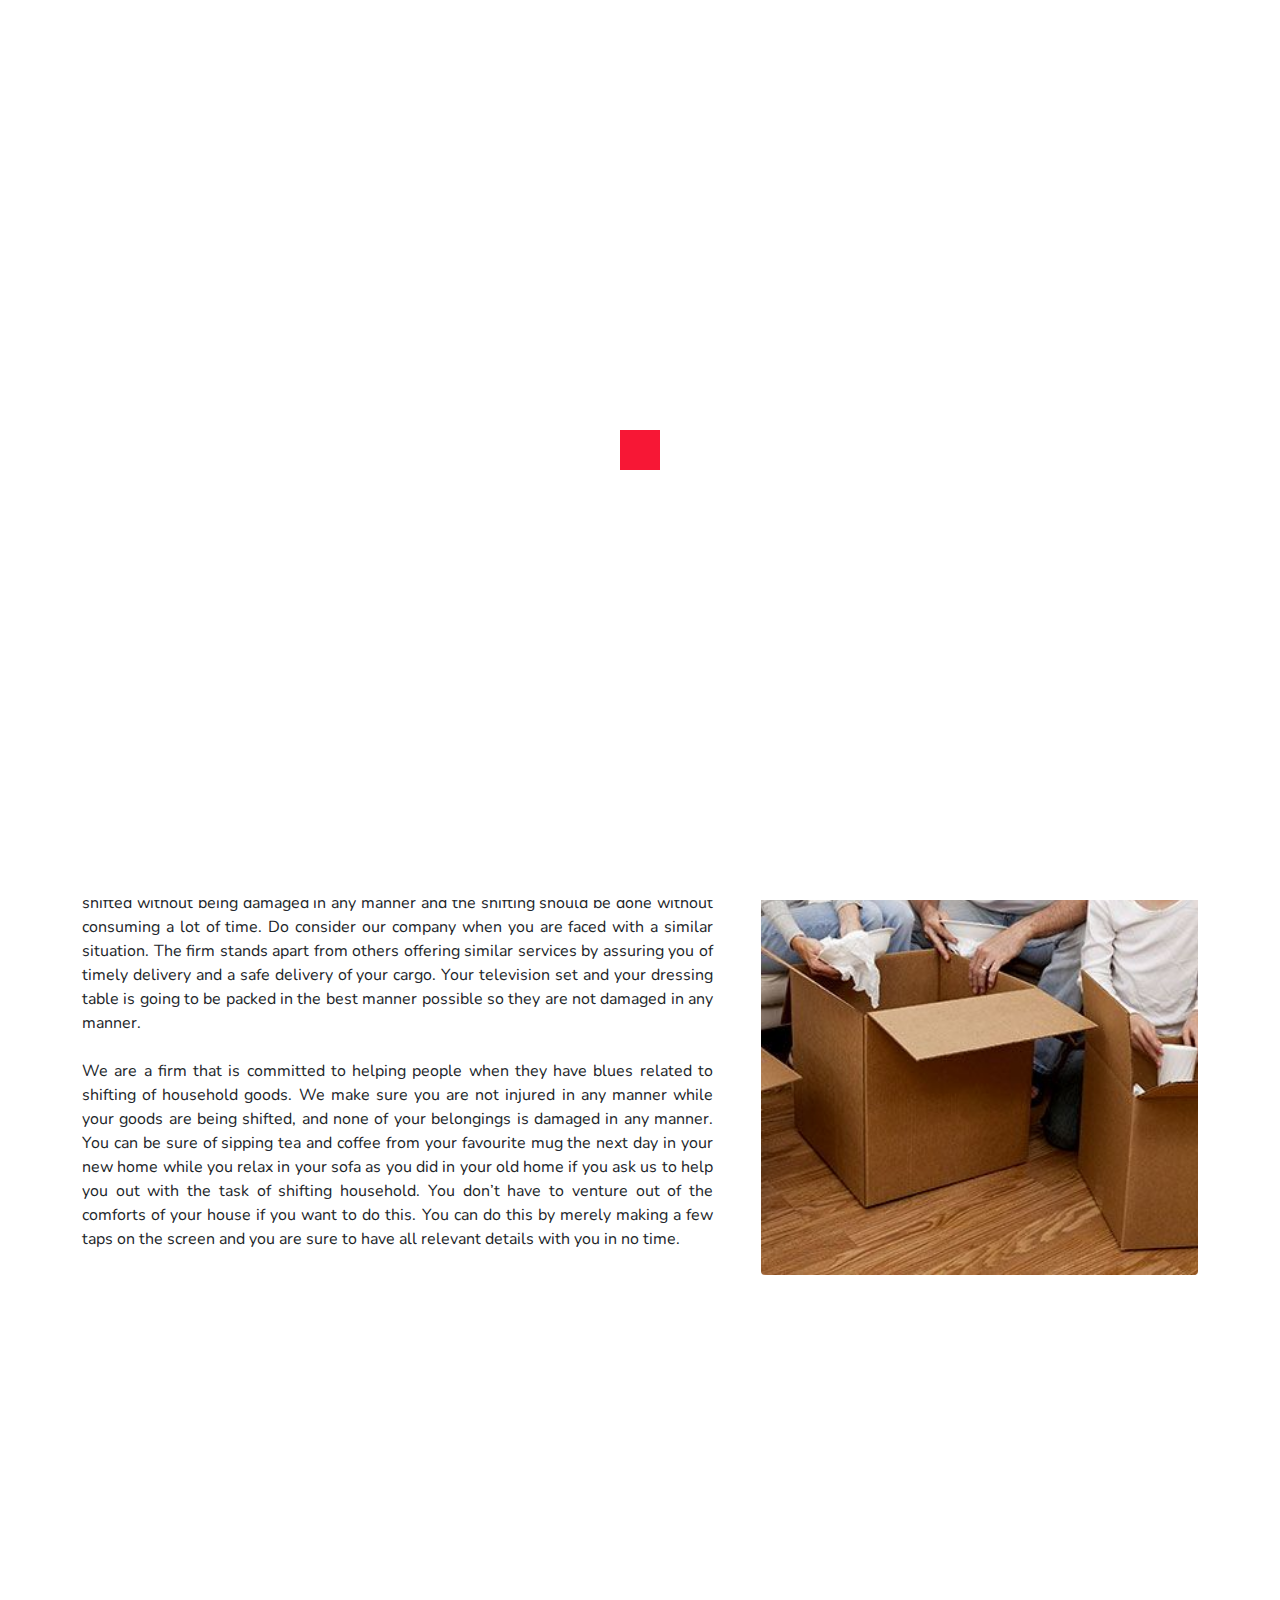
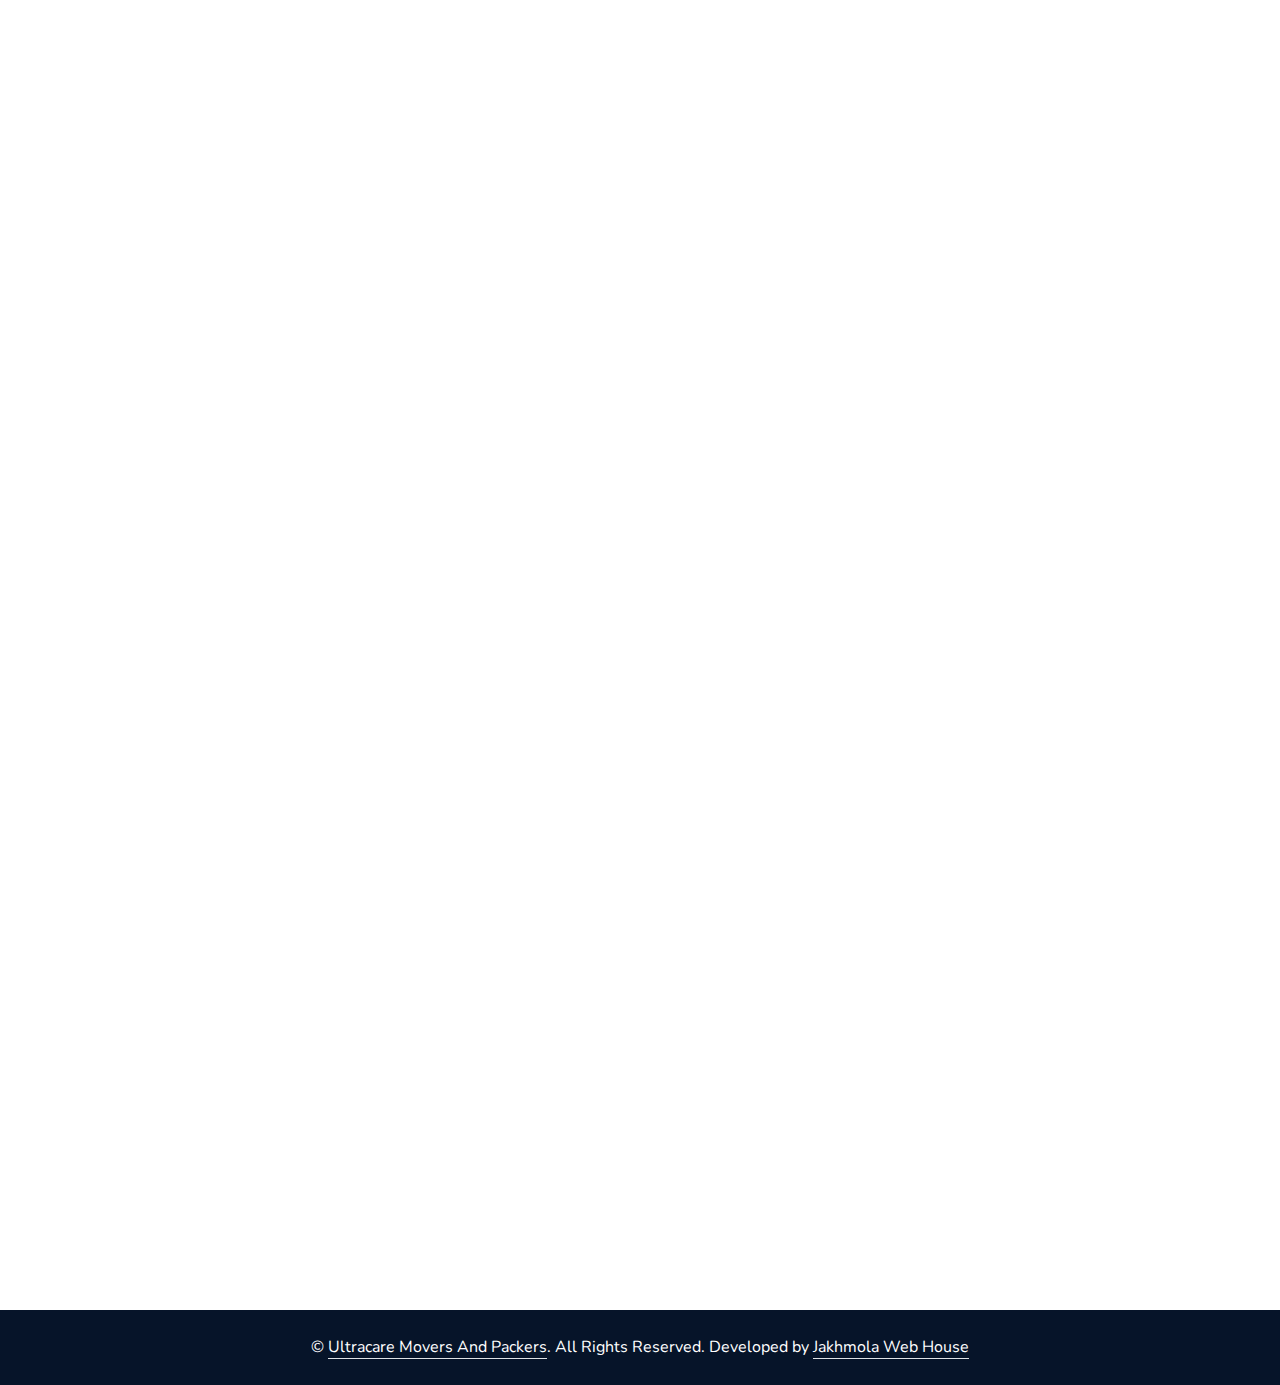
==== commit 582dee8a: "commit" ====
--- a/about.html
+++ b/about.html
@@ -220,44 +220,17 @@
 			<div class="container">
 				<div class="row gx-5">
 					<div class="col-lg-4 col-md-6 footer-about">
-						<div class="d-flex flex-column align-items-center justify-content-center text-center h-100 bg-theme p-4">
+						<div class="d-flex flex-column align-items-center justify-content-center text-center h-100 p-4">
 							<a href="/" class="navbar-brand">
 								<img src='img/logo.png' alt="Logo" rel="preload" class="navbar-brand-image" />
 							</a>
-							<p class="text-white text-justify text-last-center mt-3 mb-4">Lorem diam sit erat dolor elitr et, diam lorem justo amet clita stet eos sit. Elitr dolor duo lorem, elitr clita ipsum sea. Diam amet erat lorem stet eos. Diam amet et kasd eos duo.</p>
-							<form action="">
-								<div class="input-group">
-									<input type="text" class="form-control border-white p-3" placeholder="Your Email">
-									<button class="btn hover-fill btn-dark">Sign Up</button>
-								</div>
-							</form>
+							<p class="text-dark text-justify text-last-center mt-3 mb-4">
+								Thank you for visiting Ultracare Movers and Packers. We appreciate your trust in our services, and we’re committed to making your move as smooth and stress-free as possible. If you have any questions, feel free to reach out!
+							</p>
 						</div>
 					</div>
 					<div class="col-lg-8 col-md-6">
 						<div class="row gx-5">
-							<div class="col-lg-4 col-md-12 pt-5 mb-5">
-								<div class="section-title section-title-sm position-relative pb-3 mb-4">
-									<h3 class="text-dark mb-0">Get In Touch</h3>
-								</div>
-								<div class="d-flex mb-2">
-									<i class="bi bi-geo-alt text-theme me-2"></i>
-									<a class="text-dark mb-0" href="https://www.google.com/maps/place/India">Near Denso Chowk Sidcul By Pass Road Bhadrabad Haridwar</a>
-								</div>
-								<div class="d-flex mb-2">
-									<i class="bi bi-envelope-open text-theme me-2"></i>
-									<a class="text-dark mb-0" href="mailto:ultracaremovers21@gmail.com">ultracaremovers21@gmail.com</a>
-								</div>
-								<div class="d-flex mb-2">
-									<i class="bi bi-telephone text-theme me-2"></i>
-									<a class="text-dark mb-0" href="tel:+91 9760676500, 9359006500">+91 9760676500, 9359006500</a>
-								</div>
-								<div class="d-flex mt-4">
-									<a class="btn hover-fill btn-theme btn-square me-2" href="#"><i class="fab fa-twitter fw-normal"></i></a>
-									<a class="btn hover-fill btn-theme btn-square me-2" href="#"><i class="fab fa-facebook-f fw-normal"></i></a>
-									<a class="btn hover-fill btn-theme btn-square me-2" href="#"><i class="fab fa-linkedin-in fw-normal"></i></a>
-									<a class="btn hover-fill btn-theme btn-square" href="#"><i class="fab fa-instagram fw-normal"></i></a>
-								</div>
-							</div>
 							<div class="col-lg-4 col-md-12 pt-0 pt-lg-5 mb-5">
 								<div class="section-title section-title-sm position-relative pb-3 mb-4">
 									<h3 class="text-dark mb-0">Quick Links</h3>
@@ -270,17 +243,30 @@
 									<a class="text-dark" href="contact.html"><i class="bi bi-arrow-right text-theme me-2"></i>Contact Us</a>
 								</div>
 							</div>
-							<div class="col-lg-4 col-md-12 pt-0 pt-lg-5 mb-5">
+							<div class="col-lg-8 col-md-12 pt-5 mb-5">
 								<div class="section-title section-title-sm position-relative pb-3 mb-4">
-									<h3 class="text-dark mb-0">Popular Links</h3>
-								</div>
-								<div class="link-animated d-flex flex-column justify-content-start">
-									<a class="text-dark mb-2" href="/"><i class="bi bi-arrow-right text-theme me-2"></i>Home</a>
-									<a class="text-dark mb-2" href="about.html"><i class="bi bi-arrow-right text-theme me-2"></i>About Us</a>
-									<a class="text-dark mb-2" href="service.html"><i class="bi bi-arrow-right text-theme me-2"></i>Our Services</a>
-									<a class="text-dark mb-2" href="blog.html"><i class="bi bi-arrow-right text-theme me-2"></i>Our Blog</a>
-									<a class="text-dark" href="contact.html"><i class="bi bi-arrow-right text-theme me-2"></i>Contact Us</a>
-								</div>
+									<h3 class="text-dark mb-0">Get In Touch</h3>
+								</div>
+								<div class="d-flex mb-2">
+									<i class="bi bi-geo-alt text-theme me-2"></i>
+									<a class="text-dark mb-0" href="https://www.google.com/maps/place/India">Near Denso Chowk Sidcul By Pass Road Bhadrabad Haridwar</a>
+								</div>
+								<div class="d-flex mb-2">
+									<i class="bi bi-envelope-open text-theme me-2"></i>
+									<a class="text-dark mb-0" href="mailto:ultracaremovers21@gmail.com">ultracaremovers21@gmail.com</a>
+								</div>
+								<div class="d-flex mb-2">
+									<i class="bi bi-telephone text-theme me-2"></i>
+									<a class="text-dark mb-0" href="tel:+91 9760676500, 9359006500">+91 9760676500, 9359006500</a>
+								</div>
+								<!-- 
+								<div class="d-flex mt-4">
+									<a class="btn hover-fill btn-theme btn-square me-2" href="#"><i class="fab fa-twitter fw-normal"></i></a>
+									<a class="btn hover-fill btn-theme btn-square me-2" href="#"><i class="fab fa-facebook-f fw-normal"></i></a>
+									<a class="btn hover-fill btn-theme btn-square me-2" href="#"><i class="fab fa-linkedin-in fw-normal"></i></a>
+									<a class="btn hover-fill btn-theme btn-square" href="#"><i class="fab fa-instagram fw-normal"></i></a>
+								</div>
+								-->
 							</div>
 						</div>
 					</div>
@@ -289,11 +275,11 @@
 		</footer>
 		<div class="container-fluid text-white" style="background: #061429;">
 			<div class="container text-center">
-				<div class="row justify-content-end">
+				<div class="row justify-content-center"> <!-- Changed from 'justify-content-end' to 'justify-content-center' -->
 					<div class="col-lg-8 col-md-6">
 						<div class="d-flex align-items-center justify-content-center" style="height: 75px;">
-							<p class="mb-0">&copy; <a class="text-white border-bottom" href="/">Website</a>. All Rights Reserved. 
-							Designed by <a class="text-white border-bottom" href="https://www.youtube.com/@iamsuraj_01">Suraj</a></p>
+							<p class="mb-0">&copy; <a class="text-white border-bottom" href="/">Ultracare Movers And Packers</a>. All Rights Reserved. 
+							Developed by <a class="text-white border-bottom" href="https://jakhmolaweb.co.in/">Jakhmola Web House</a></p>
 						</div>
 					</div>
 				</div>
--- a/css/scss/main.css
+++ b/css/scss/main.css
@@ -303,7 +303,7 @@
 
 /* Footer */
 footer .navbar-brand img {
-  width: 100px;
+  width: 250px;
   height: auto;
   max-width: 100%;
   pointer-events: none; /* Prevents clicking to protect logo from being downloaded */
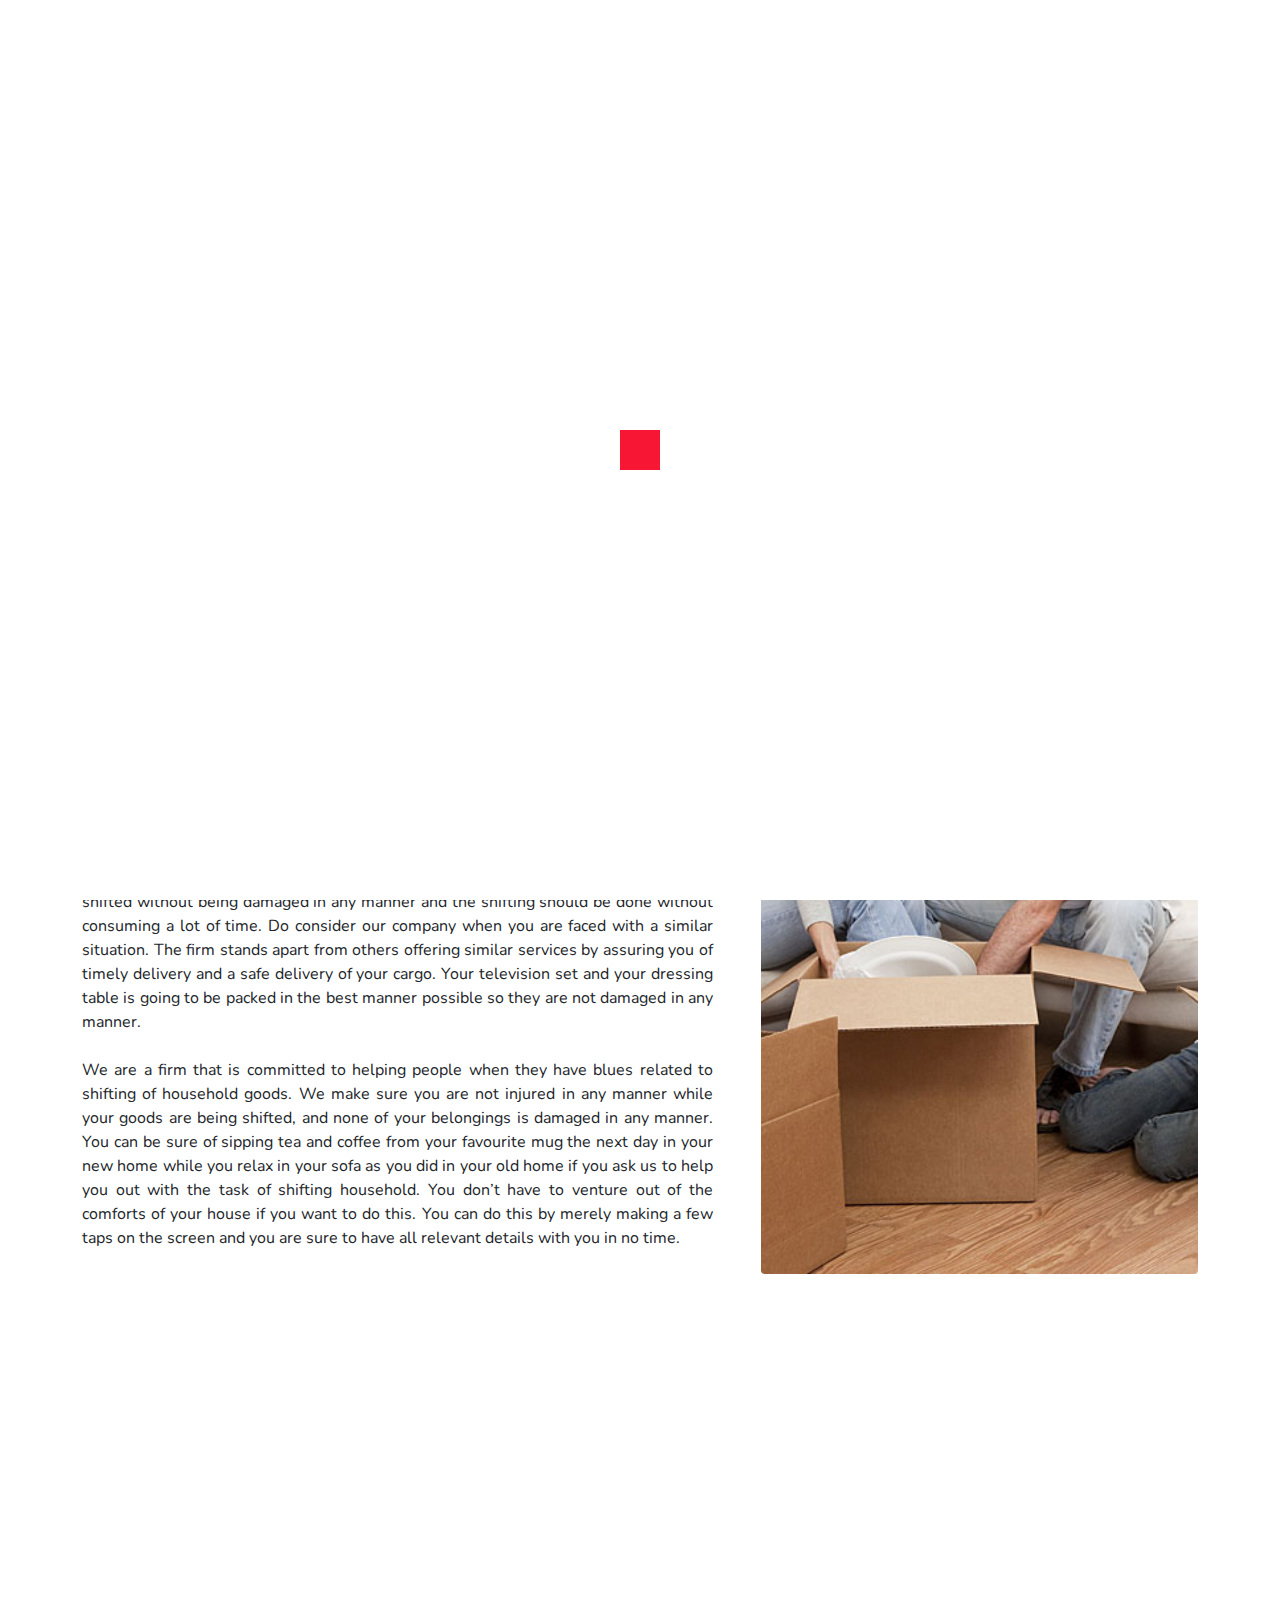
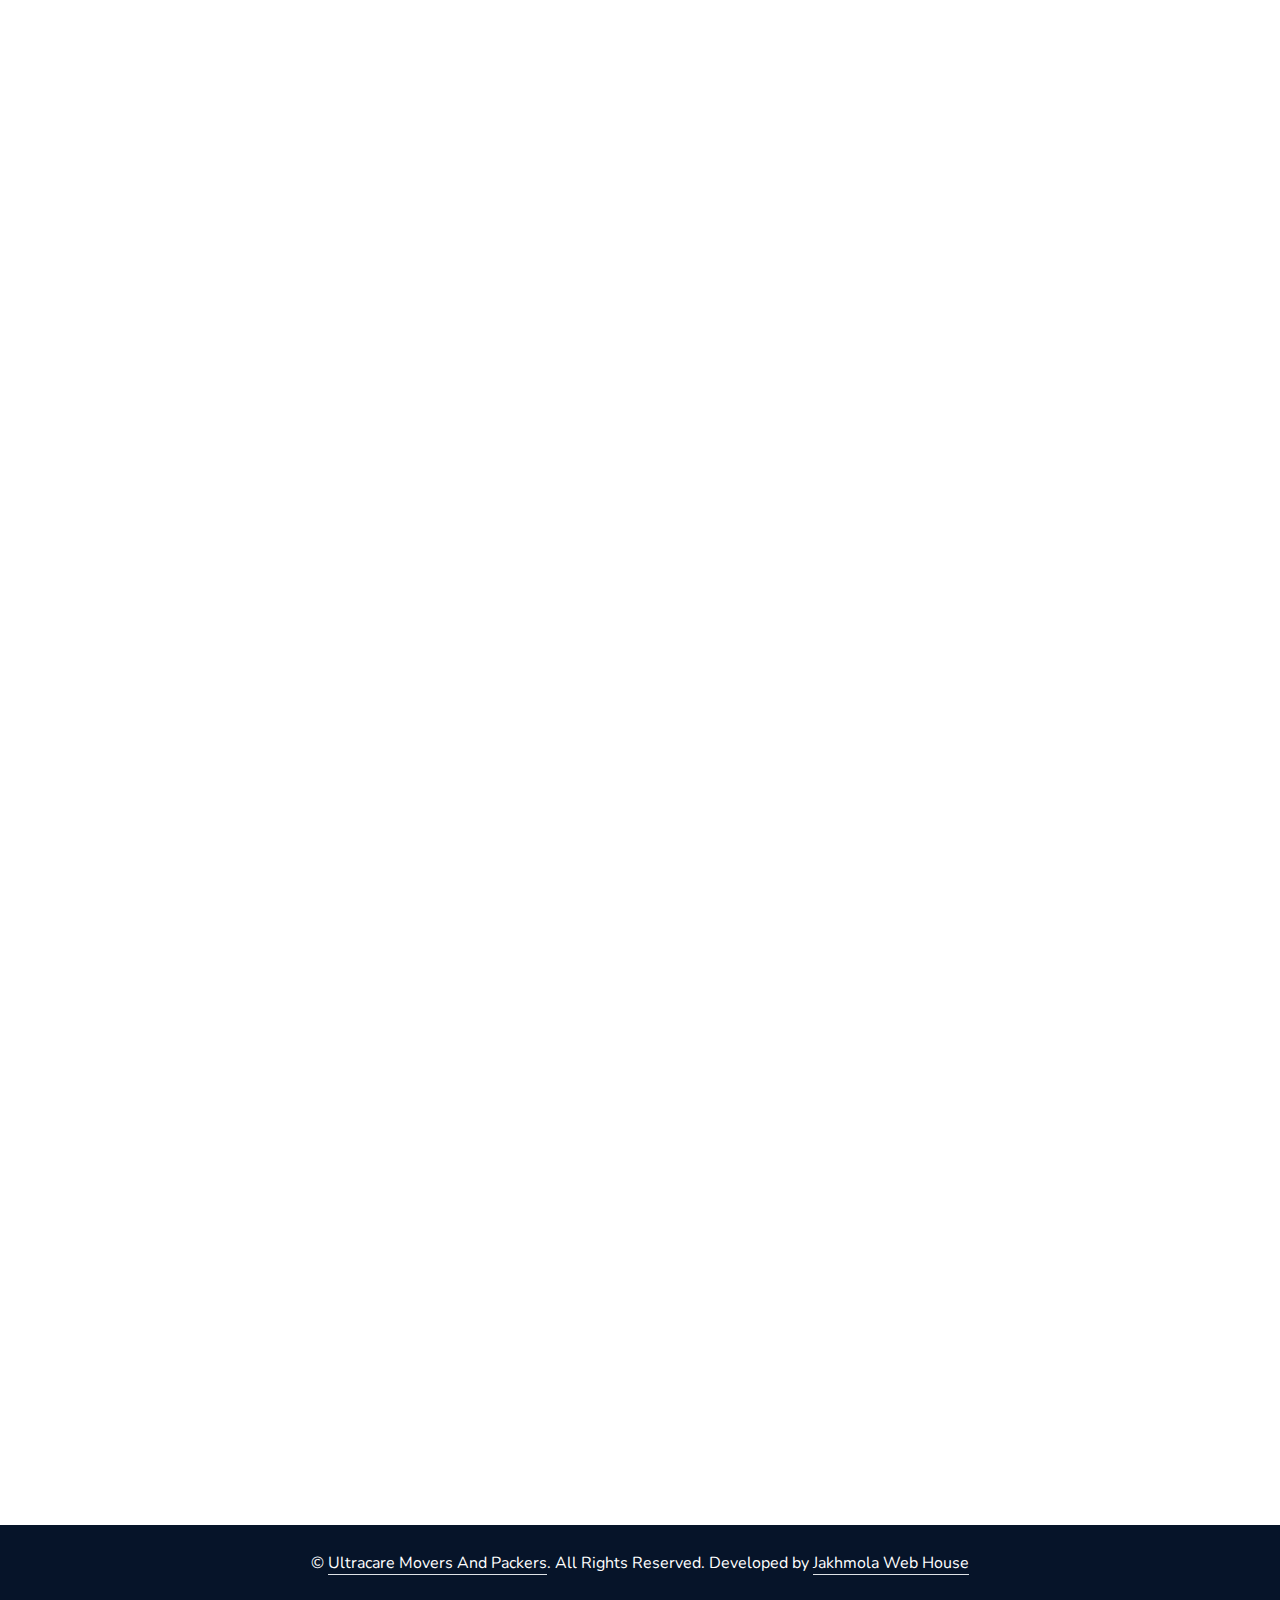
==== commit e99972b2: "commit" ====
--- a/about.html
+++ b/about.html
@@ -52,20 +52,18 @@
 		<!-- Topbar Section -->
 		<div class="container-fluid bg-light px-5 topbar-section">
 			<div class="row gx-0">
-				<div class="col-lg-8 text-center text-lg-start mb-2 mb-lg-0 d-none d-lg-block"> <!-- d-none: Hide content on small screens (mobile), d-lg-block: Display content only on large screens and above (desktop) -->
+				<div class="col-lg-10 text-center text-lg-start mb-2 mb-lg-0 d-none d-lg-block"> <!-- d-none: Hide content on small screens (mobile), d-lg-block: Display content only on large screens and above (desktop) -->
 					<div class="d-inline-flex align-items-center" style="height: 45px;">
-						<a class="me-3 text-dark" href="https://www.google.com/maps/place/India"><i class="fa fa-map-marker-alt me-2"></i>Near Denso Chowk Sidcul By Pass Road Bhadrabad Haridwar</a>
+						<a class="me-3 text-dark" href="https://maps.app.goo.gl/99w4XN38QEJxGFJ9A"><i class="fa fa-map-marker-alt me-2"></i>Near Denso Chowk Sidcul By Pass Road Bhadrabad Haridwar</a>
 						<a class="me-3 text-dark" href="tel:+91 9760676500, 9359006500"><i class="bi bi-telephone me-2"></i>+91 9760676500, 9359006500</a>
 						<a class="me-3 text-dark" href="mailto:ultracaremovers21@gmail.com"><i class="fa fa-envelope-open me-2"></i>ultracaremovers21@gmail.com</a>
 					</div>
 				</div>
-				<div class="col-lg-4 text-center text-lg-end">
+				<div class="col-lg-2 text-center text-lg-end">
 					<div class="d-inline-flex align-items-center" style="height: 45px;">
-						<a class="btn hover-fill btn-sm btn-outline-dark btn-sm-square rounded-circle me-2" href=""><i class="fab fa-twitter fw-normal"></i></a>
-						<a class="btn hover-fill btn-sm btn-outline-dark btn-sm-square rounded-circle me-2" href=""><i class="fab fa-facebook-f fw-normal"></i></a>
-						<a class="btn hover-fill btn-sm btn-outline-dark btn-sm-square rounded-circle me-2" href=""><i class="fab fa-linkedin-in fw-normal"></i></a>
-						<a class="btn hover-fill btn-sm btn-outline-dark btn-sm-square rounded-circle me-2" href=""><i class="fab fa-instagram fw-normal"></i></a>
-						<a class="btn hover-fill btn-sm btn-outline-dark btn-sm-square rounded-circle" href=""><i class="fab fa-youtube fw-normal"></i></a>
+						<a class="btn hover-fill btn-sm btn-outline-dark btn-sm-square rounded-circle me-2" href="https://www.facebook.com/Ultracaremoversandpackers9359006500/"><i class="fab fa-facebook-f fw-normal"></i></a>
+						<a class="btn hover-fill btn-sm btn-outline-dark btn-sm-square rounded-circle me-2" href="https://www.instagram.com/ultracaremoversandpackers/"><i class="fab fa-instagram fw-normal"></i></a>
+						<a class="btn hover-fill btn-sm btn-outline-dark btn-sm-square rounded-circle me-2" href="https://in.linkedin.com/in/ultra-care-movers-and-packers-167028261?trk=public_post_feed-actor-name"><i class="fab fa-linkedin-in fw-normal"></i></a>
 					</div>
 				</div>
 			</div>
@@ -105,6 +103,7 @@
 								<a href="branch.html#branch-rishikesh" class="dropdown-item">Packers And Movers Rishikesh</a>
 							</div>
 						</div>
+						<a href="enquiry.html" class="nav-item nav-link">Enquiry Now</a>
 						<a href="contact.html" class="nav-item nav-link">Contact Us</a>
 
 					</div>
@@ -154,7 +153,7 @@
 			<div class="container py-5">
 				<div class="section-title text-center position-relative pb-3 mb-4 mx-auto" style="max-width: 600px;">
 					<h5 class="fw-bold text-theme text-uppercase">Testimonial</h5>
-					<h1 class="mb-0">What Our Clients Say About Our Services</h1>
+					<h1 class="mb-0">What Our Customers Say About Our Services</h1>
 				</div>
 				<div class="owl-carousel testimonial-carousel wow fadeInUp" data-wow-delay="0.6s">
 					<div class="testimonial-item bg-light my-4">
@@ -200,6 +199,10 @@
 		<!-- Vendor Section -->
 		<div class="container-fluid py-5 wow fadeInUp" data-wow-delay="0.1s">
 			<div class="container py-5 mb-5">
+				<div class="section-title text-center position-relative pb-3 mb-5 mx-auto" style="max-width: 600px;">
+					<h5 class="fw-bold text-theme text-uppercase">Our Clients</h5>
+					<h1 class="mb-0">See the Top Brands That Trust Us for Timely Moves</h1>
+				</div>
 				<div class="bg-white">
 					<div class="owl-carousel vendor-carousel">
 						<img src="img/finance/c1.jpg" alt="">
@@ -239,7 +242,7 @@
 									<a class="text-dark mb-2" href="/"><i class="bi bi-arrow-right text-theme me-2"></i>Home</a>
 									<a class="text-dark mb-2" href="about.html"><i class="bi bi-arrow-right text-theme me-2"></i>About Us</a>
 									<a class="text-dark mb-2" href="service.html"><i class="bi bi-arrow-right text-theme me-2"></i>Our Services</a>
-									<a class="text-dark mb-2" href="blog.html"><i class="bi bi-arrow-right text-theme me-2"></i>Our Blog</a>
+									<a class="text-dark mb-2" href="branch.html"><i class="bi bi-arrow-right text-theme me-2"></i>Our Branches</a>
 									<a class="text-dark" href="contact.html"><i class="bi bi-arrow-right text-theme me-2"></i>Contact Us</a>
 								</div>
 							</div>
@@ -249,7 +252,11 @@
 								</div>
 								<div class="d-flex mb-2">
 									<i class="bi bi-geo-alt text-theme me-2"></i>
-									<a class="text-dark mb-0" href="https://www.google.com/maps/place/India">Near Denso Chowk Sidcul By Pass Road Bhadrabad Haridwar</a>
+									<a class="text-dark mb-0" href="https://maps.app.goo.gl/99w4XN38QEJxGFJ9A">1st Branch - Near Denso Chowk Sidcul By Pass Road Bhadrabad Haridwar</a>
+								</div>
+								<div class="d-flex mb-2">
+									<i class="bi bi-geo-alt text-theme me-2"></i>
+									<a class="text-dark mb-0" href="https://maps.app.goo.gl/pSrxbwav9tufYnkt9">2nd Branch - 1st Floor, City Pride Complex,, Prem mandir Road, Civil Lines Roorkee, Uttarakhand 247667</a>
 								</div>
 								<div class="d-flex mb-2">
 									<i class="bi bi-envelope-open text-theme me-2"></i>
--- a/css/scss/main.css
+++ b/css/scss/main.css
@@ -565,7 +565,7 @@
     background: #FFFFFF;
   }
   .topbar-section a {
-    font-size: 14px !important;
+    font-size: 15px !important;
   }
   /*  
   .navbar {
